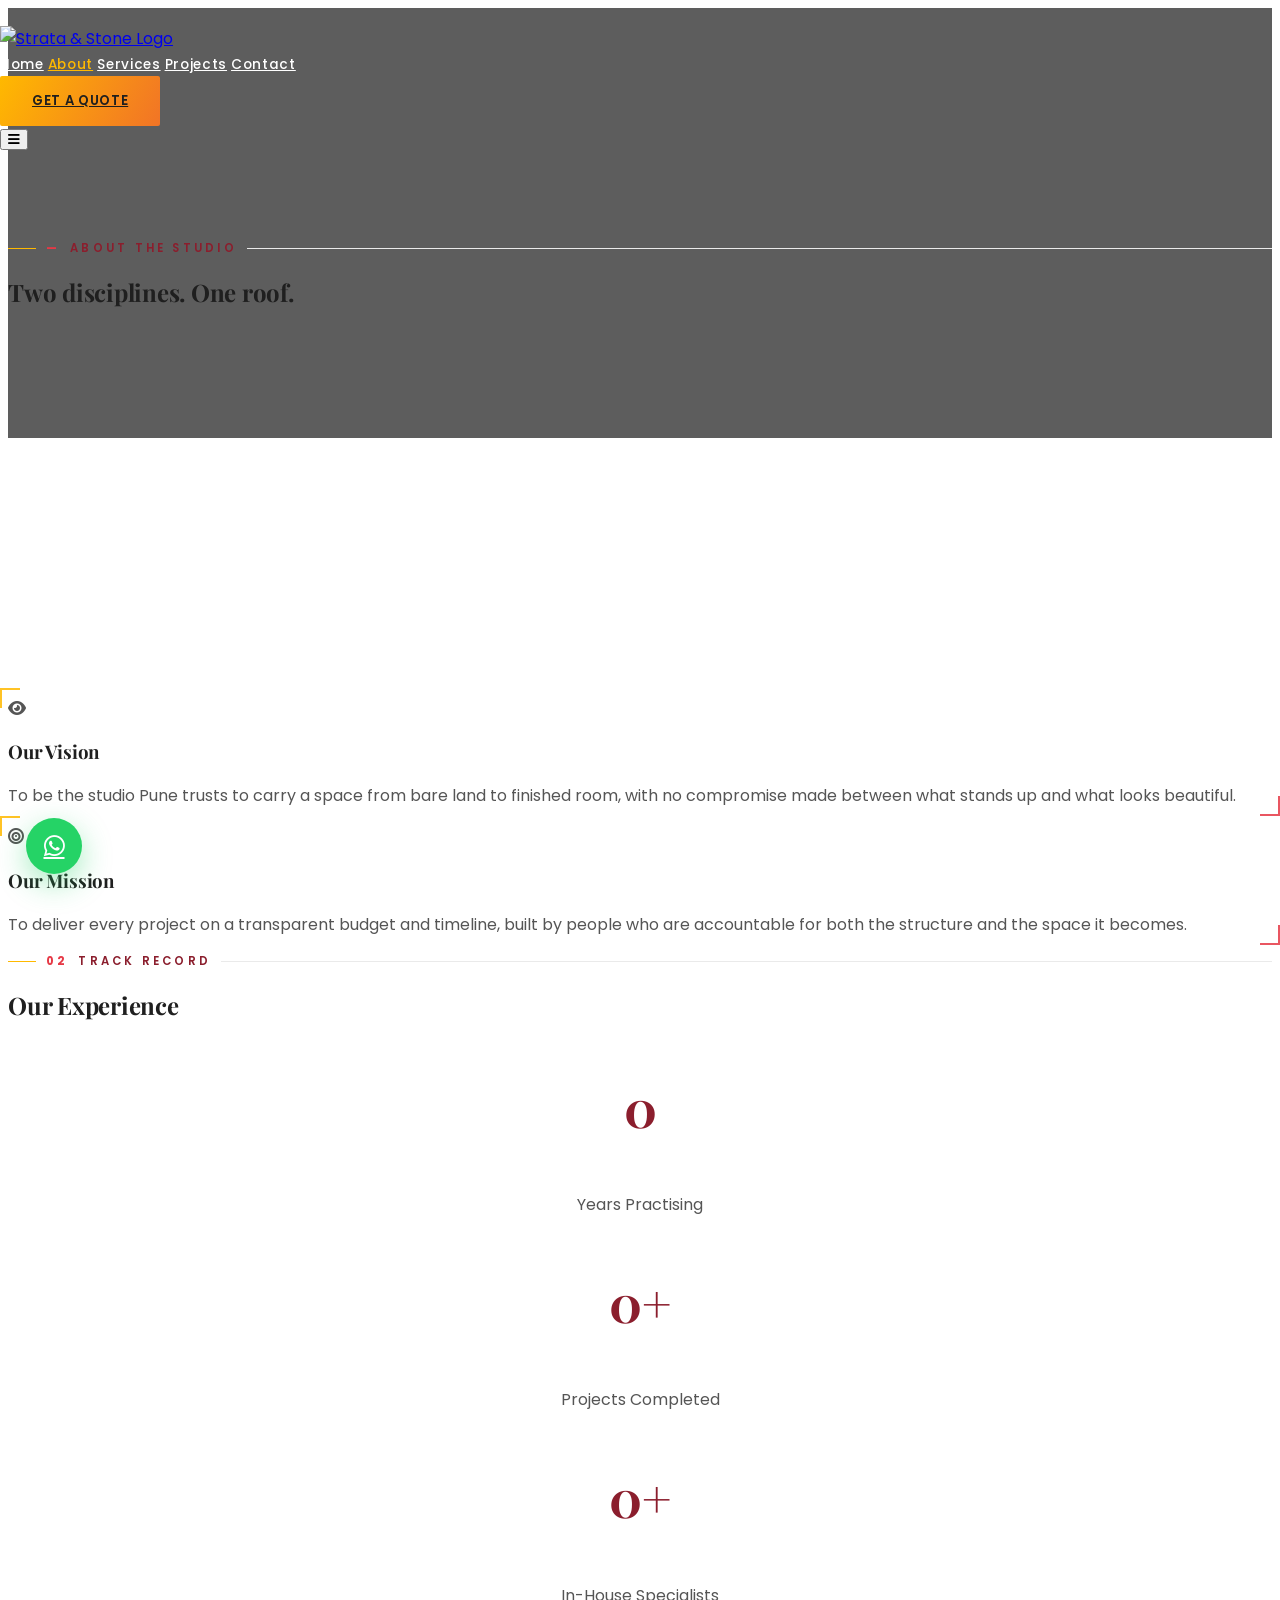
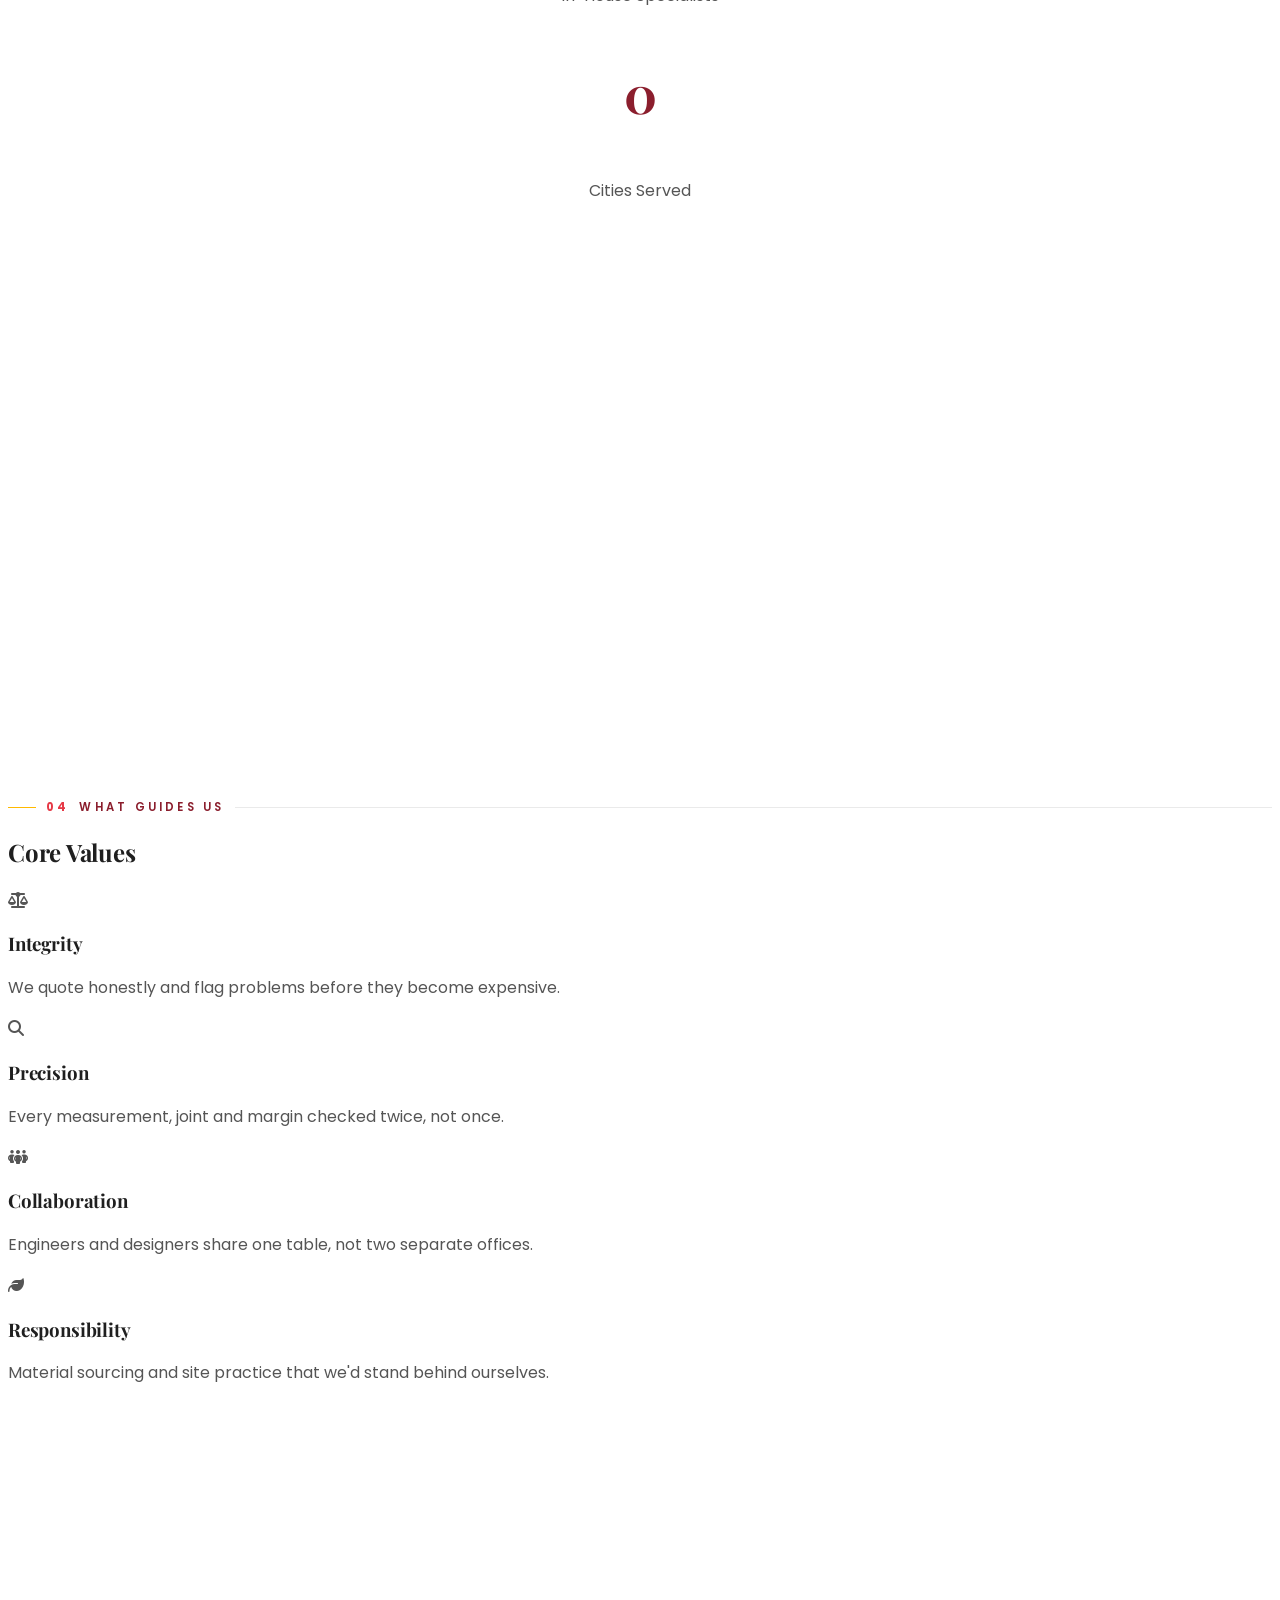
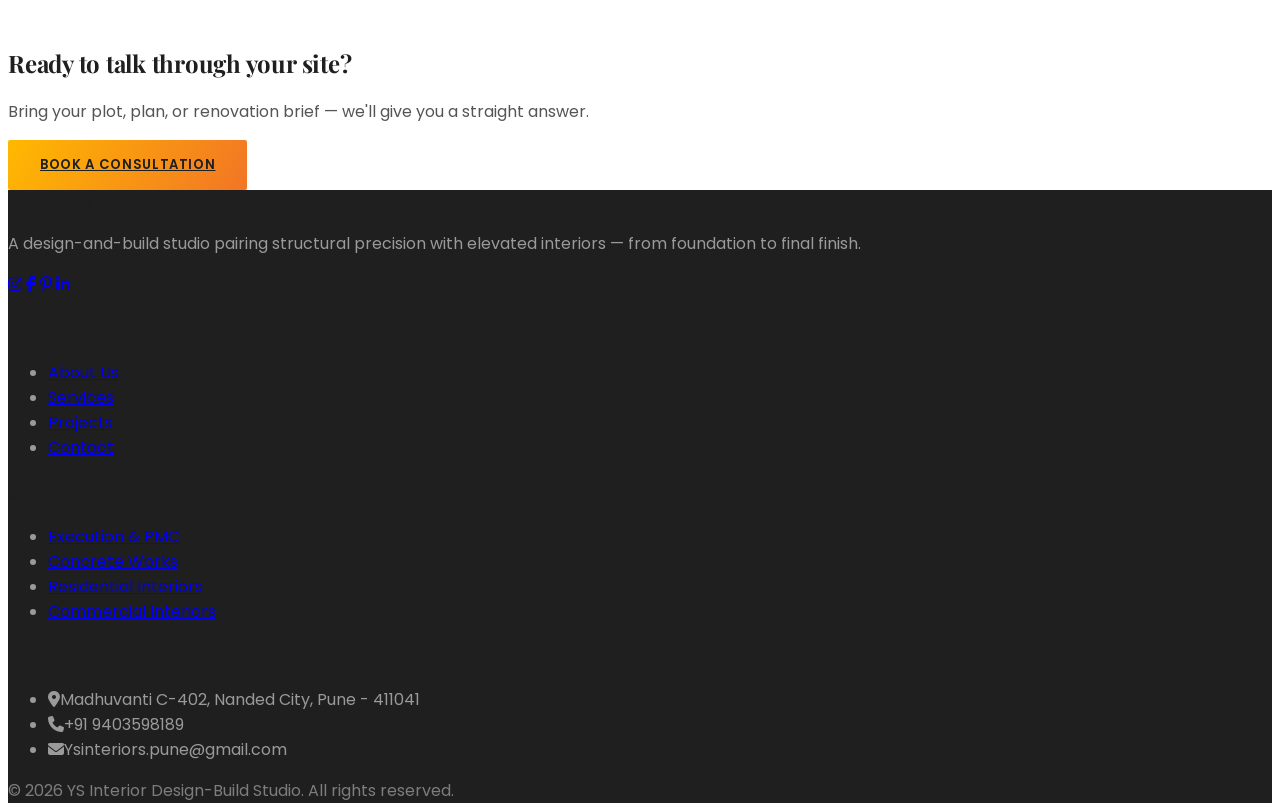
==== about.html @ 43f48c94 "first commit" ====
<!DOCTYPE html>
<html lang="en">
<head>
<meta charset="UTF-8">
<meta name="viewport" content="width=device-width, initial-scale=1.0">
<title>About Us — Strata &amp; Stone</title>
<link rel="preconnect" href="https://fonts.googleapis.com">
<link href="https://fonts.googleapis.com/css2?family=Playfair+Display:wght@500;600;700;800&family=Poppins:wght@300;400;500;600;700&display=swap" rel="stylesheet">
<link rel="stylesheet" href="https://cdnjs.cloudflare.com/ajax/libs/font-awesome/6.5.1/css/all.min.css">
<script src="https://cdn.tailwindcss.com"></script>
<script>
  tailwind.config = { theme: { extend: {
    colors: { primary:'#FFB900', secondary:'#E63946', accent:'#8B1E2D', darktext:'#1F1F1F', bodytext:'#555555', bordercol:'#EAEAEA', lightbg:'#F8F8F8' },
    fontFamily: { display:['Playfair Display','serif'], body:['Poppins','sans-serif'] }
  } } };
</script>
<link rel="stylesheet" href="css/style.css">
<script src="https://cdnjs.cloudflare.com/ajax/libs/gsap/3.12.5/gsap.min.js"></script>
<script src="https://cdnjs.cloudflare.com/ajax/libs/gsap/3.12.5/ScrollTrigger.min.js"></script>
</head>
<body class="font-body">
<!-- <div id="preloader"><div class="loader-mark">S&amp;S<div class="loader-line"></div></div></div> -->

<!-- ===== HEADER ===== -->
<header id="site-header">
  <div class="max-w-7xl mx-auto px-6 lg:px-10 flex items-center justify-between">

    <!-- Logo -->
    <a href="index.html" class="flex items-center">
      <img
        src="images/logo.png"
        alt="Strata & Stone Logo"
        class="h-14 md:h-16 lg:h-18 w-auto object-contain"
      >
    </a>

    <!-- Desktop Navigation -->
    <nav class="hidden lg:flex items-center gap-10">
      <a href="index.html" class="nav-link">Home</a>
      <a href="about.html" class="nav-link">About</a>
      <a href="services.html" class="nav-link">Services</a>
      <a href="projects.html" class="nav-link">Projects</a>
      <a href="contact.html" class="nav-link">Contact</a>
    </nav>

    <!-- CTA Button -->
    <div class="hidden lg:block">
      <a href="contact.html" class="btn btn-primary">Get a Quote</a>
    </div>

    <!-- Mobile Menu Button -->
    <button id="menu-toggle" class="lg:hidden text-white text-2xl">
      <i class="fa-solid fa-bars"></i>
    </button>

  </div>
</header>

<!-- ===== MOBILE MENU ===== -->
<div id="mobile-menu">
  <button id="menu-close" class="absolute top-8 right-8 text-white text-3xl">
    <i class="fa-solid fa-xmark"></i>
  </button>

  <div class="h-full flex flex-col items-center justify-center gap-8">

    <!-- Mobile Logo -->
    <a href="index.html" class="mb-6">
      <img
        src="images/logo.png"
        alt="Strata & Stone Logo"
        class="h-16 w-auto object-contain"
      >
    </a>

    <a href="index.html" class="nav-link font-display text-3xl text-white lg:text-gray-800">Home</a>
<a href="about.html" class="nav-link font-display text-3xl text-white lg:text-gray-800">About</a>
<a href="services.html" class="nav-link font-display text-3xl text-white lg:text-gray-800">Services</a>
<a href="projects.html" class="nav-link font-display text-3xl text-white lg:text-gray-800">Projects</a>
<a href="contact.html" class="nav-link font-display text-3xl text-white lg:text-gray-800">Contact</a>


  </div>
</div>

<!-- ===== PAGE BANNER ===== -->
<section class="page-banner bg-cover bg-center" style="background-image:url('https://images.unsplash.com/photo-1600585154526-990dced4db0d?auto=format&fit=crop&w=1800&q=80')">
  <div class="container max-w-7xl mx-auto px-6 lg:px-10 text-center">
    <p class="dim-line justify-center mb-5 text-white/80"><span class="dim-num">—</span> About The Studio</p>
    <h1 class="font-display text-5xl md:text-6xl text-white">Two disciplines. One roof.</h1>
  </div>
</section>

<!-- ===== COMPANY OVERVIEW ===== -->
<section class="py-28 bg-white">
  <div class="max-w-7xl mx-auto px-6 lg:px-10 grid lg:grid-cols-2 gap-16 items-center">
    <div class="reveal-left dim-corner">
      <img src="https://images.unsplash.com/photo-1600607687644-c7171b42498f?auto=format&fit=crop&w=1000&q=80" class="w-full h-[540px] object-cover rounded-sm" alt="Studio team reviewing plans">
    </div>
    <div class="reveal-up">
      <p class="dim-line mb-5"><span class="dim-num">01</span> Company Overview</p>
      <h2 class="font-display text-4xl md:text-5xl mb-6 leading-tight">Founded on-site, not in a showroom.</h2>
      <p class="leading-8 mb-5">Strata &amp; Stone was founded in 2012 by a civil engineer and an interior designer
        who kept running into the same problem: contractors and designers who never talked to each other, leaving
        clients to manage the gap themselves.</p>
      <p class="leading-8">Today we run both disciplines under one studio — structural teams and design teams
        working from the same drawing set, the same budget, and the same deadline.</p>
    </div>
  </div>
</section>

<!-- ===== VISION / MISSION ===== -->
<section class="py-28 bg-lightbg">
  <div class="max-w-7xl mx-auto px-6 lg:px-10 grid md:grid-cols-2 gap-8 stagger-group">
    <div class="stagger-item bg-white p-12 border border-bordercol rounded-sm dim-corner">
      <i class="fa-solid fa-eye text-3xl text-secondary mb-6"></i>
      <h3 class="font-display text-2xl mb-4">Our Vision</h3>
      <p class="leading-8">To be the studio Pune trusts to carry a space from bare land to finished room, with
        no compromise made between what stands up and what looks beautiful.</p>
    </div>
    <div class="stagger-item bg-white p-12 border border-bordercol rounded-sm dim-corner">
      <i class="fa-solid fa-bullseye text-3xl text-secondary mb-6"></i>
      <h3 class="font-display text-2xl mb-4">Our Mission</h3>
      <p class="leading-8">To deliver every project on a transparent budget and timeline, built by people
        who are accountable for both the structure and the space it becomes.</p>
    </div>
  </div>
</section>

<!-- ===== EXPERIENCE ===== -->
<section class="py-28 bg-white">
  <div class="max-w-7xl mx-auto px-6 lg:px-10">
    <div class="text-center max-w-2xl mx-auto mb-16 section-fade">
      <p class="dim-line justify-center mb-5"><span class="dim-num">02</span> Track Record</p>
      <h2 class="font-display text-4xl md:text-5xl">Our Experience</h2>
    </div>
    <div class="grid grid-cols-2 md:grid-cols-4 gap-10 stagger-group text-center">
      <div class="stagger-item card-counter"><p class="num"><span class="counter" data-count="14">0</span></p><p class="text-sm uppercase tracking-widest mt-2">Years Practising</p></div>
      <div class="stagger-item card-counter"><p class="num"><span class="counter" data-count="240">0</span>+</p><p class="text-sm uppercase tracking-widest mt-2">Projects Completed</p></div>
      <div class="stagger-item card-counter"><p class="num"><span class="counter" data-count="60">0</span>+</p><p class="text-sm uppercase tracking-widest mt-2">In-House Specialists</p></div>
      <div class="stagger-item card-counter"><p class="num"><span class="counter" data-count="18">0</span></p><p class="text-sm uppercase tracking-widest mt-2">Cities Served</p></div>
    </div>
  </div>
</section>

<!-- ===== DESIGN APPROACH ===== -->
<section class="py-28 bg-lightbg">
  <div class="max-w-7xl mx-auto px-6 lg:px-10 grid lg:grid-cols-2 gap-16 items-center">
    <div class="reveal-up order-2 lg:order-1">
      <p class="dim-line mb-5"><span class="dim-num">03</span> Our Design Approach</p>
      <h2 class="font-display text-4xl md:text-5xl mb-6 leading-tight">Draw it, cost it, prove it.</h2>
      <p class="leading-8 mb-8">Every project starts with a site read — structural and spatial — before a single
        finish is chosen. That way the design we hand you is one the site can actually support, on a budget
        you've already approved.</p>
      <div class="space-y-6">
        <div class="flex gap-5"><span class="font-display text-2xl text-primary">01</span><div><h4 class="font-semibold text-darktext mb-1">Site &amp; Structural Read</h4><p class="text-sm">Survey, soil analysis and load assessment inform the design brief.</p></div></div>
        <div class="flex gap-5"><span class="font-display text-2xl text-primary">02</span><div><h4 class="font-semibold text-darktext mb-1">Concept &amp; Material Palette</h4><p class="text-sm">Mood, layout and material choices proposed against the approved budget.</p></div></div>
        <div class="flex gap-5"><span class="font-display text-2xl text-primary">03</span><div><h4 class="font-semibold text-darktext mb-1">Build &amp; Refine On-Site</h4><p class="text-sm">Design adjusts in real time to how the space is actually being built.</p></div></div>
      </div>
    </div>
    <div class="reveal-right order-1 lg:order-2 dim-corner">
      <img src="https://images.unsplash.com/photo-1600166898405-da9535204843?auto=format&fit=crop&w=1000&q=80" class="w-full h-[540px] object-cover rounded-sm" alt="Design approach — sketching over material samples">
    </div>
  </div>
</section>

<!-- ===== CORE VALUES ===== -->
<section class="py-28 bg-white">
  <div class="max-w-7xl mx-auto px-6 lg:px-10">
    <div class="text-center max-w-2xl mx-auto mb-16 section-fade">
      <p class="dim-line justify-center mb-5"><span class="dim-num">04</span> What Guides Us</p>
      <h2 class="font-display text-4xl md:text-5xl">Core Values</h2>
    </div>
    <div class="grid md:grid-cols-2 lg:grid-cols-4 gap-8 stagger-group">
      <div class="stagger-item text-center p-8">
        <div class="icon-wrap mx-auto mb-5"><i class="fa-solid fa-scale-balanced"></i></div>
        <h3 class="font-display text-lg mb-3">Integrity</h3>
        <p class="text-sm leading-7">We quote honestly and flag problems before they become expensive.</p>
      </div>
      <div class="stagger-item text-center p-8">
        <div class="icon-wrap mx-auto mb-5"><i class="fa-solid fa-magnifying-glass"></i></div>
        <h3 class="font-display text-lg mb-3">Precision</h3>
        <p class="text-sm leading-7">Every measurement, joint and margin checked twice, not once.</p>
      </div>
      <div class="stagger-item text-center p-8">
        <div class="icon-wrap mx-auto mb-5"><i class="fa-solid fa-people-group"></i></div>
        <h3 class="font-display text-lg mb-3">Collaboration</h3>
        <p class="text-sm leading-7">Engineers and designers share one table, not two separate offices.</p>
      </div>
      <div class="stagger-item text-center p-8">
        <div class="icon-wrap mx-auto mb-5"><i class="fa-solid fa-leaf"></i></div>
        <h3 class="font-display text-lg mb-3">Responsibility</h3>
        <p class="text-sm leading-7">Material sourcing and site practice that we'd stand behind ourselves.</p>
      </div>
    </div>
  </div>
</section>

<!-- ===== WHY CHOOSE US ===== -->
<section class="py-28 bg-lightbg">
  <div class="max-w-7xl mx-auto px-6 lg:px-10 grid lg:grid-cols-2 gap-16 items-center">
    <div class="reveal-left dim-corner">
      <img src="https://images.unsplash.com/photo-1493809842364-78817add7ffb?auto=format&fit=crop&w=1000&q=80" class="w-full h-[500px] object-cover rounded-sm" alt="Finished living space">
    </div>
    <div class="reveal-up">
      <p class="dim-line mb-5"><span class="dim-num">05</span> Why Choose Us</p>
      <h2 class="font-display text-4xl md:text-5xl mb-8 leading-tight">The build and the beauty, from the same team.</h2>
      <ul class="space-y-5">
        <li class="flex gap-4"><i class="fa-solid fa-check text-primary mt-1"></i><span>One contract covers structural work and interior design — no separate vendors to coordinate.</span></li>
        <li class="flex gap-4"><i class="fa-solid fa-check text-primary mt-1"></i><span>Daily site supervision with weekly progress and cost reports.</span></li>
        <li class="flex gap-4"><i class="fa-solid fa-check text-primary mt-1"></i><span>In-house quality inspection at every construction stage.</span></li>
        <li class="flex gap-4"><i class="fa-solid fa-check text-primary mt-1"></i><span>Design decisions grounded in what the structure can actually support.</span></li>
      </ul>
    </div>
  </div>
</section>

<!-- ===== CTA ===== -->
<section class="relative py-28">
  <div class="absolute inset-0 bg-cover bg-center" style="background-image:url('https://images.unsplash.com/photo-1600210492486-724fe5c67fb0?auto=format&fit=crop&w=1800&q=80')"></div>
  <div class="absolute inset-0" style="background:rgba(139,30,45,.88)"></div>
  <div class="relative z-10 max-w-4xl mx-auto px-6 text-center section-fade">
    <h2 class="font-display text-4xl md:text-5xl text-white mb-6">Ready to talk through your site?</h2>
    <p class="text-white/80 text-lg mb-10 max-w-xl mx-auto">Bring your plot, plan, or renovation brief — we'll give you a straight answer.</p>
    <a href="contact.html" class="btn btn-primary">Book a Consultation</a>
  </div>
</section>

<!-- ===== FOOTER ===== -->
<footer style="background:#1F1F1F">
  <div class="max-w-7xl mx-auto px-6 lg:px-10 py-20 grid md:grid-cols-4 gap-12">
    <div>
      <a href="index.html" class="font-display text-2xl text-white">YS Interiors</a>
      <p class="mt-5 text-sm leading-7" style="color:#9a9a9a">A design-and-build studio pairing structural precision with elevated interiors — from foundation to final finish.</p>
      <div class="flex gap-3 mt-6">
        <a href="#" class="w-9 h-9 rounded-full flex items-center justify-center text-white/80 hover:text-[#1F1F1F] hover:bg-[#FFB900] border border-white/15 transition"><i class="fa-brands fa-instagram"></i></a>
        <a href="#" class="w-9 h-9 rounded-full flex items-center justify-center text-white/80 hover:text-[#1F1F1F] hover:bg-[#FFB900] border border-white/15 transition"><i class="fa-brands fa-facebook-f"></i></a>
        <a href="#" class="w-9 h-9 rounded-full flex items-center justify-center text-white/80 hover:text-[#1F1F1F] hover:bg-[#FFB900] border border-white/15 transition"><i class="fa-brands fa-pinterest-p"></i></a>
        <a href="#" class="w-9 h-9 rounded-full flex items-center justify-center text-white/80 hover:text-[#1F1F1F] hover:bg-[#FFB900] border border-white/15 transition"><i class="fa-brands fa-linkedin-in"></i></a>
      </div>
    </div>
    <div>
      <h4 class="text-white font-display text-lg mb-5">Quick Links</h4>
      <ul class="space-y-3 text-sm" style="color:#9a9a9a">
        <li><a href="about.html" class="hover:text-[#FFB900] transition">About Us</a></li>
        <li><a href="services.html" class="hover:text-[#FFB900] transition">Services</a></li>
        <li><a href="projects.html" class="hover:text-[#FFB900] transition">Projects</a></li>
        <li><a href="contact.html" class="hover:text-[#FFB900] transition">Contact</a></li>
      </ul>
    </div>
    <div>
      <h4 class="text-white font-display text-lg mb-5">Services</h4>
      <ul class="space-y-3 text-sm" style="color:#9a9a9a">
        <li><a href="services.html#pmc" class="hover:text-[#FFB900] transition">Execution &amp; PMC</a></li>
        <li><a href="services.html#concrete" class="hover:text-[#FFB900] transition">Concrete Works</a></li>
        <li><a href="services.html#residential-interior" class="hover:text-[#FFB900] transition">Residential Interiors</a></li>
        <li><a href="services.html#commercial-interior" class="hover:text-[#FFB900] transition">Commercial Interiors</a></li>
      </ul>
    </div>
    <div>
      <h4 class="text-white font-display text-lg mb-5">Contact</h4>
      <ul class="space-y-3 text-sm" style="color:#9a9a9a">
        <li class="flex gap-3"><i class="fa-solid fa-location-dot mt-1 text-[#FFB900]"></i>Madhuvanti C-402, Nanded City, Pune - 411041</li>
        <li class="flex gap-3"><i class="fa-solid fa-phone mt-1 text-[#FFB900]"></i>+91 9403598189</li>
        <li class="flex gap-3"><i class="fa-solid fa-envelope mt-1 text-[#FFB900]"></i>Ysinteriors.pune@gmail.com</li>
      </ul>
    </div>
  </div>
  <div class="border-t border-white/10 py-6 text-center text-xs" style="color:#7d7d7d">© 2026 YS Interior Design-Build Studio. All rights reserved.</div>
</footer>

<a id="whatsapp-float" href="https://wa.me/919822045671" target="_blank" rel="noopener"><i class="fa-brands fa-whatsapp"></i></a>
<button id="back-to-top" aria-label="Back to top"><i class="fa-solid fa-arrow-up"></i><svg width="52" height="52" viewBox="0 0 52 52"><circle cx="26" cy="26" r="23"></circle></svg></button>

<script src="js/main.js"></script>
<script src="js/animation.js"></script>
</body>
</html>
---- css/style.css ----
/* ==========================================================================
   ATELIER & SITE — Interior Design & Civil Works
   Design tokens + signature "dimension line" system
   ========================================================================== */

:root {
  --primary: #FFB900;
  --secondary: #E63946;
  --accent: #8B1E2D;
  --bg: #FFFFFF;
  --bg-light: #F8F8F8;
  --text-dark: #1F1F1F;
  --text-body: #555555;
  --border: #EAEAEA;
  --grad: linear-gradient(120deg, #FFB900 0%, #E63946 100%);
}

* { box-sizing: border-box; }

html { scroll-behavior: smooth; }

body {
  font-family: 'Poppins', sans-serif;
  color: var(--text-body);
  background: var(--bg);
  overflow-x: hidden;
  cursor: default;
}

h1, h2, h3, h4, h5, .font-display {
  font-family: 'Playfair Display', serif;
  color: var(--text-dark);
  letter-spacing: -0.01em;
}

::selection { background: var(--primary); color: #1F1F1F; }

::-webkit-scrollbar { width: 9px; }
::-webkit-scrollbar-track { background: var(--bg-light); }
::-webkit-scrollbar-thumb { background: var(--accent); border-radius: 10px; }

/* ---------- Preloader ---------- */
#preloader {
  position: fixed; inset: 0; z-index: 9999;
  background: #1F1F1F;
  display: flex; align-items: center; justify-content: center;
  transition: opacity .6s ease, visibility .6s ease;
}
#preloader .loader-mark {
  font-family: 'Playfair Display', serif;
  font-size: 2.2rem; color: #fff; letter-spacing: .3em;
  position: relative;
}
#preloader .loader-line {
  position: absolute; left: 0; bottom: -10px; height: 1px; width: 0%;
  background: var(--grad);
  animation: loadline 1.4s ease forwards;
}
@keyframes loadline { to { width: 100%; } }
#preloader.done { opacity: 0; visibility: hidden; }

/* ---------- Dimension-line signature system ----------
   A recurring architectural "measurement" motif: thin rule,
   flanking tick marks, and a small running label — echoes
   blueprint annotation while staying quiet and elegant. */
.dim-line {
  display: flex; align-items: center; gap: 10px;
  color: var(--accent); font-size: .72rem; letter-spacing: .28em;
  text-transform: uppercase; font-weight: 600;
}
.dim-line::before, .dim-line::after {
  content: ""; height: 1px; background: var(--border); flex: 1 1 auto;
  position: relative;
}
.dim-line::before { max-width: 28px; background: var(--primary); }
.dim-line .dim-num { color: var(--secondary); font-weight: 700; }

.dim-corner {
  position: relative;
}
.dim-corner::before, .dim-corner::after {
  content: ""; position: absolute; width: 18px; height: 18px;
  border-top: 2px solid var(--primary); border-left: 2px solid var(--primary);
  top: -8px; left: -8px; opacity: .85; transition: all .35s ease;
}
.dim-corner::after {
  top: auto; left: auto; bottom: -8px; right: -8px;
  border-top: none; border-left: none;
  border-bottom: 2px solid var(--secondary); border-right: 2px solid var(--secondary);
}
.dim-corner:hover::before { top: -4px; left: -4px; }
.dim-corner:hover::after { bottom: -4px; right: -4px; }

/* ---------- Header ---------- */
#site-header {
  position: fixed; top: 0; left: 0; width: 100%; z-index: 1000;
  transition: background-color .4s ease, box-shadow .4s ease, padding .4s ease;
  padding: 26px 0;
}
#site-header.scrolled {
  background: rgba(31,31,31,.96);
  box-shadow: 0 6px 30px rgba(0,0,0,.18);
  padding: 14px 0;
}
#site-header .nav-link {
  position: relative; font-size: .85rem; letter-spacing: .05em;
  color: #fff; font-weight: 500; padding-bottom: 4px;
}
#site-header .nav-link::after {
  content: ""; position: absolute; left: 0; bottom: 0; height: 1.5px; width: 0;
  background: var(--primary); transition: width .35s ease;
}
#site-header .nav-link:hover::after,
#site-header .nav-link.active::after { width: 100%; }
#site-header .nav-link.active { color: var(--primary); }

/* ---------- Buttons ---------- */
.btn {
  display: inline-flex; align-items: center; gap: 10px;
  font-size: .82rem; font-weight: 600; letter-spacing: .05em;
  text-transform: uppercase; padding: 15px 32px;
  border-radius: 2px; transition: all .35s ease; position: relative; overflow: hidden;
}
.btn-primary {
  background: var(--grad); background-size: 200% 100%; background-position: 0% 0%;
  color: #1F1F1F;
}
.btn-primary:hover { background-position: 100% 0%; color: #fff; transform: translateY(-2px); box-shadow: 0 12px 30px rgba(230,57,70,.35); }
.btn-outline {
  border: 1.5px solid rgba(255,255,255,.5); color: #fff; background: transparent;
}
.btn-outline:hover { background: #fff; color: var(--accent); border-color: #fff; }
.btn-dark { background: var(--accent); color: #fff; }
.btn-dark:hover { background: var(--secondary); transform: translateY(-2px); }

/* ---------- Cards ---------- */
.card-service {
  background: #fff; border: 1px solid var(--border); border-radius: 4px;
  overflow: hidden; transition: transform .45s ease, box-shadow .45s ease;
}
.card-service:hover { transform: translateY(-8px); box-shadow: 0 30px 60px rgba(31,31,31,.12); }
.card-service .icon-wrap {
  width: 58px; height: 58px; border-radius: 50%;
  background: var(--bg-light); display: flex; align-items: center; justify-content: center;
  color: var(--secondary); font-size: 1.3rem; transition: all .4s ease;
}
.card-service:hover .icon-wrap { background: var(--grad); color: #fff; transform: rotate(-8deg) scale(1.05); }

.card-project { position: relative; overflow: hidden; border-radius: 4px; }
.card-project img { transition: transform .8s cubic-bezier(.16,1,.3,1); }
.card-project:hover img { transform: scale(1.09); }
.card-project .overlay {
  position: absolute; inset: 0;
  background: linear-gradient(0deg, rgba(31,31,31,.92) 0%, rgba(31,31,31,.15) 55%, transparent 100%);
  opacity: 0; transition: opacity .45s ease;
  display: flex; flex-direction: column; justify-content: flex-end; padding: 28px;
}
.card-project:hover .overlay { opacity: 1; }
.card-project .overlay > * { transform: translateY(14px); opacity: 0; transition: all .5s ease .05s; }
.card-project:hover .overlay > * { transform: translateY(0); opacity: 1; }

.card-counter { text-align: center; }
.card-counter .num { font-family: 'Playfair Display', serif; font-size: 3.2rem; color: var(--accent); font-weight: 700; }

.card-testimonial {
  background: var(--bg-light); border-radius: 4px; padding: 40px;
  border-left: 3px solid var(--primary);
}

.card-contact {
  border: 1px solid var(--border); border-radius: 4px; padding: 34px;
  transition: all .4s ease;
}
.card-contact:hover { border-color: var(--primary); box-shadow: 0 20px 45px rgba(31,31,31,.08); transform: translateY(-6px); }

/* ---------- Process Timeline ---------- */
.timeline-step { position: relative; }
.timeline-step .step-index {
  font-family: 'Playfair Display', serif; font-size: 3.6rem; color: transparent;
  -webkit-text-stroke: 1.4px var(--primary); line-height: 1;
}

/* ---------- Forms ---------- */
.form-input {
  width: 100%; background: transparent; border: none; border-bottom: 1px solid var(--border);
  padding: 14px 4px; font-size: .95rem; color: var(--text-dark); transition: border-color .3s ease;
}
.form-input:focus { outline: none; border-color: var(--secondary); }
.form-input::placeholder { color: #999; }

/* ---------- Misc utility ---------- */
.section-tag { color: var(--secondary); }
.bg-grad { background: var(--grad); }
.text-grad {
  background: var(--grad); -webkit-background-clip: text; background-clip: text; color: transparent;
}

.hero-slide { position: relative; height: 100vh; min-height: 620px; }
.hero-slide .kenburns {
  position: absolute; inset: 0; background-size: cover; background-position: center;
  animation: kenburns 14s ease-in-out infinite alternate;
}
@keyframes kenburns { from { transform: scale(1); } to { transform: scale(1.12); } }

.page-banner { position: relative; padding: 220px 0 110px; overflow: hidden; }
.page-banner::after {
  content: ""; position: absolute; inset: 0; background: rgba(31,31,31,.72);
}
.page-banner .container { position: relative; z-index: 2; }

/* Back to top */
#back-to-top {
  position: fixed; right: 26px; bottom: 26px; width: 52px; height: 52px; z-index: 900;
  border-radius: 50%; background: #fff; box-shadow: 0 10px 30px rgba(0,0,0,.18);
  display: flex; align-items: center; justify-content: center; color: var(--accent);
  opacity: 0; visibility: hidden; transform: translateY(15px); transition: all .35s ease;
}
#back-to-top.show { opacity: 1; visibility: visible; transform: translateY(0); }
#back-to-top svg { position: absolute; inset: 0; transform: rotate(-90deg); }
#back-to-top circle { fill: none; stroke: var(--primary); stroke-width: 3; stroke-dasharray: 145; stroke-dashoffset: 145; transition: stroke-dashoffset .1s linear; }

/* WhatsApp float */
#whatsapp-float {
  position: fixed; left: 26px; bottom: 26px; z-index: 900; width: 56px; height: 56px;
  border-radius: 50%; background: #25D366; color: #fff; display: flex; align-items: center;
  justify-content: center; font-size: 1.5rem; box-shadow: 0 10px 30px rgba(37,211,102,.4);
  animation: pulse-wa 2.4s ease-in-out infinite;
}
@keyframes pulse-wa { 0%,100% { box-shadow: 0 0 0 0 rgba(37,211,102,.45);} 50% { box-shadow: 0 0 0 12px rgba(37,211,102,0);} }

/* Mobile menu */
#mobile-menu {
  position: fixed; inset: 0; background: #1F1F1F; z-index: 1100;
  clip-path: circle(0px at calc(100% - 40px) 40px);
  transition: clip-path .6s cubic-bezier(.77,0,.18,1);
}
#mobile-menu.open { clip-path: circle(150% at calc(100% - 40px) 40px); }

/* Reveal utility for GSAP scroll triggers */
.reveal-up { opacity: 0; transform: translateY(50px); }
.reveal-left { opacity: 0; transform: translateX(-60px); }
.reveal-right { opacity: 0; transform: translateX(60px); }

@media (prefers-reduced-motion: reduce) {
  .kenburns { animation: none !important; }
  * { transition-duration: .01ms !important; animation-duration: .01ms !important; }
}
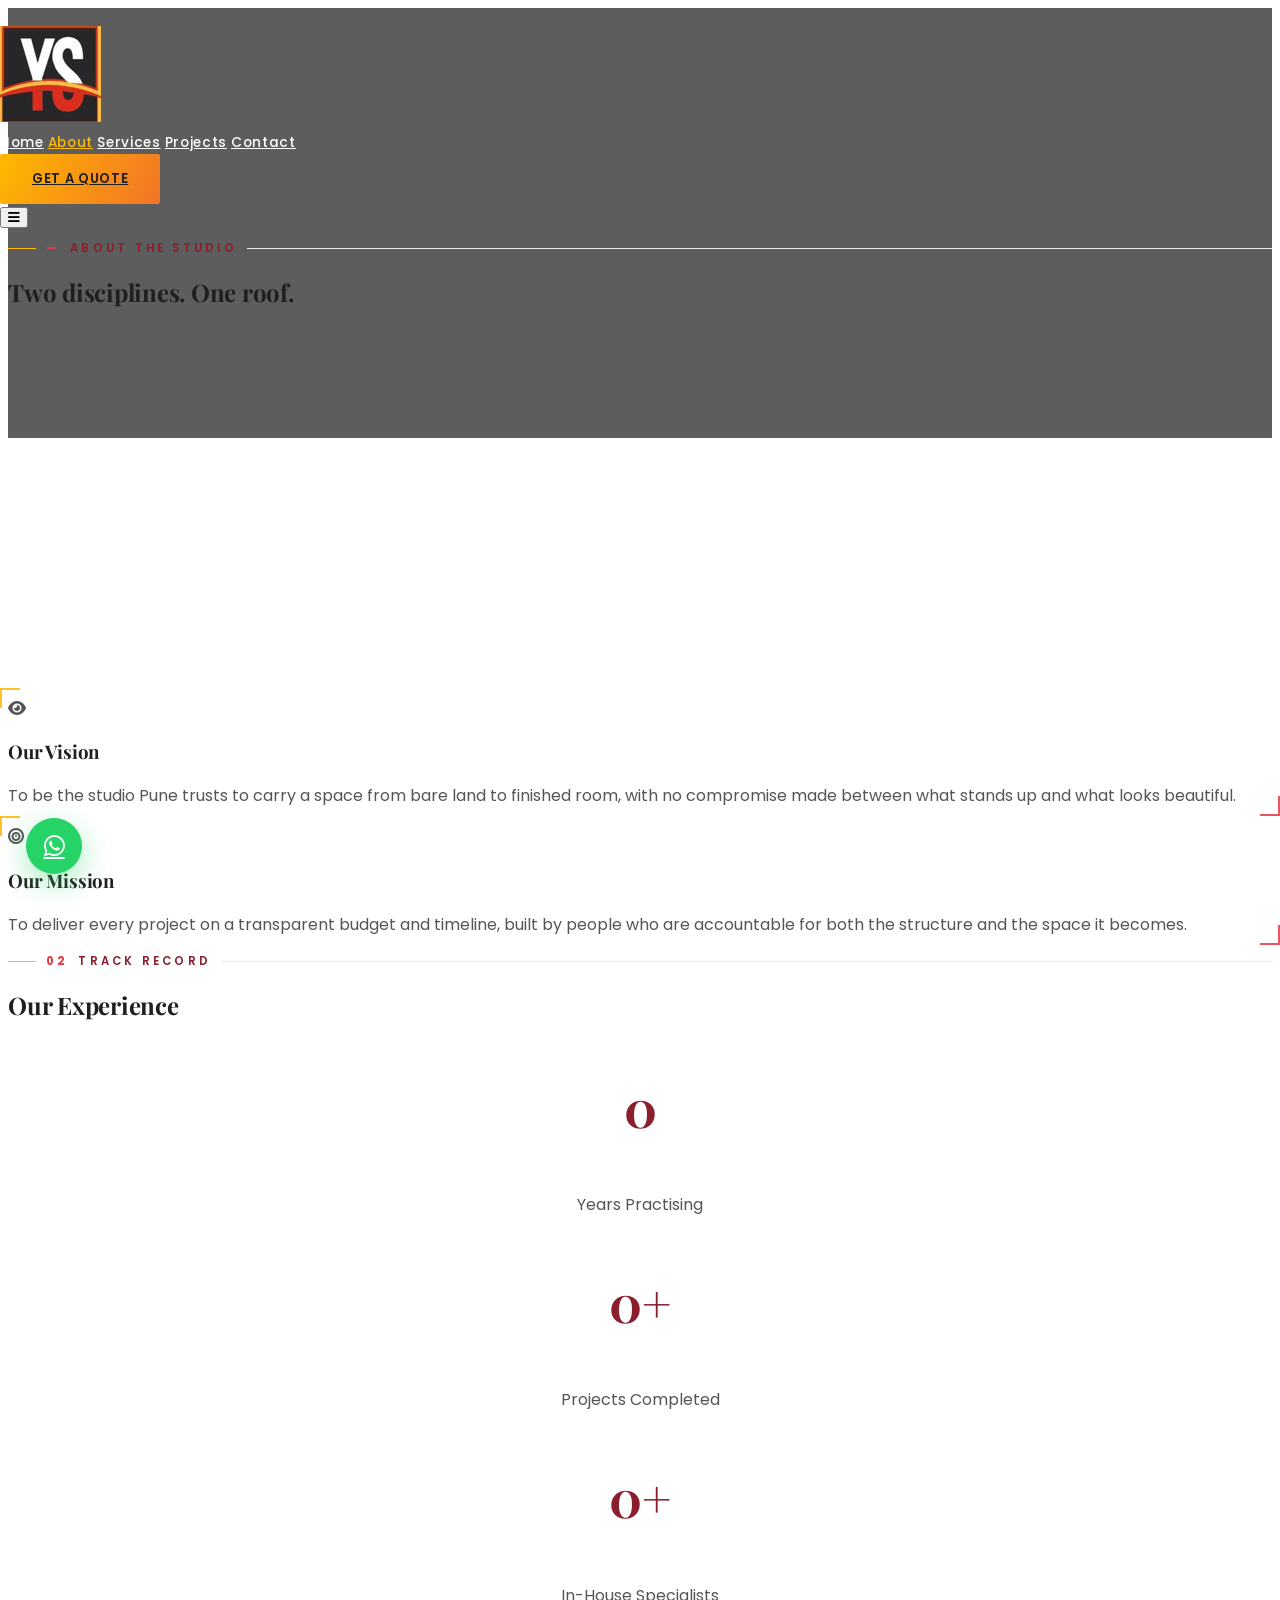
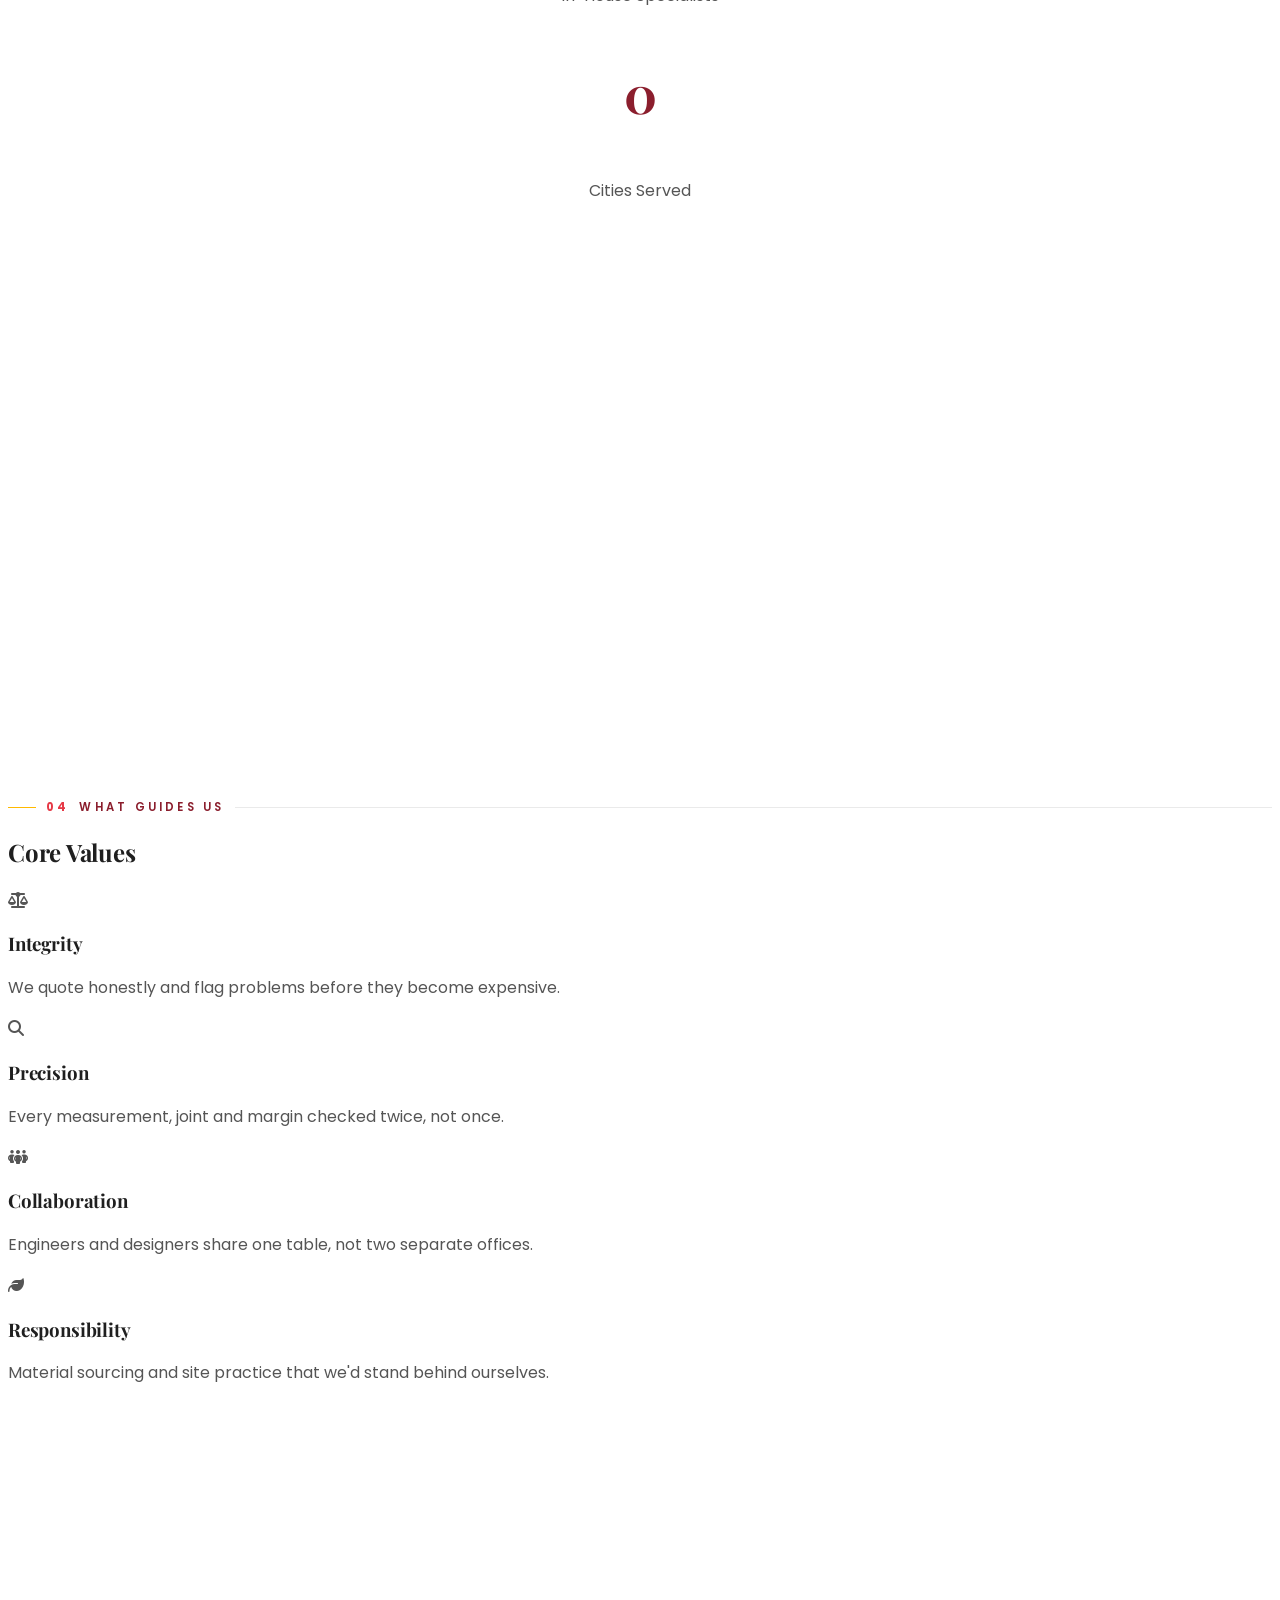
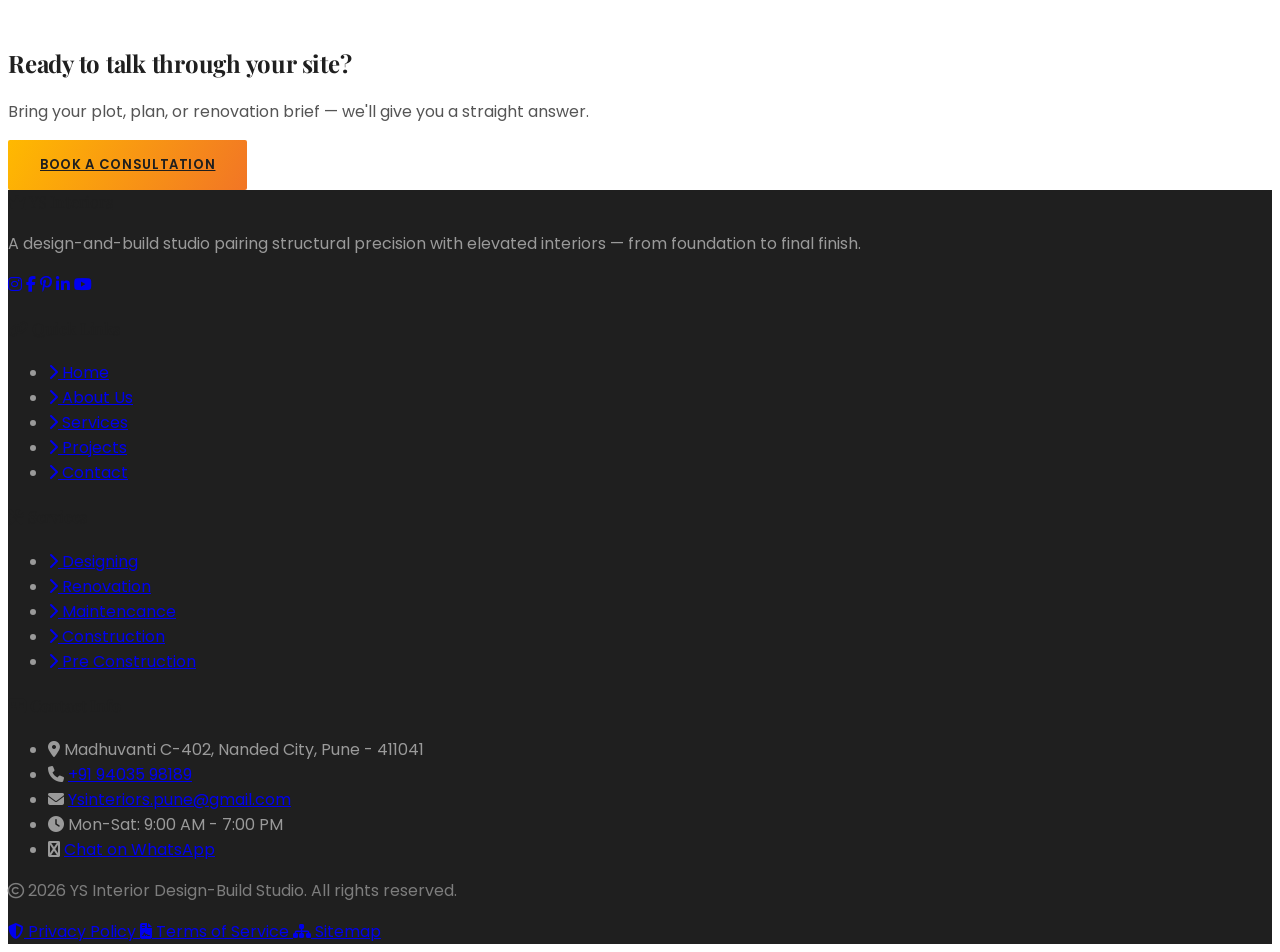
==== commit 576fb710: "updated" ====
--- a/about.html
+++ b/about.html
@@ -3,7 +3,7 @@
 <head>
 <meta charset="UTF-8">
 <meta name="viewport" content="width=device-width, initial-scale=1.0">
-<title>About Us — Strata &amp; Stone</title>
+<title>About Us — YS Interiors &amp; Civil Works</title>
 <link rel="preconnect" href="https://fonts.googleapis.com">
 <link href="https://fonts.googleapis.com/css2?family=Playfair+Display:wght@500;600;700;800&family=Poppins:wght@300;400;500;600;700&display=swap" rel="stylesheet">
 <link rel="stylesheet" href="https://cdnjs.cloudflare.com/ajax/libs/font-awesome/6.5.1/css/all.min.css">
@@ -28,8 +28,8 @@
     <!-- Logo -->
     <a href="index.html" class="flex items-center">
       <img
-        src="images/logo.png"
-        alt="Strata & Stone Logo"
+        src="/images/logo.PNG"
+        alt="YS Interiors"
         class="h-14 md:h-16 lg:h-18 w-auto object-contain"
       >
     </a>
@@ -226,47 +226,108 @@
   </div>
 </section>
 
-<!-- ===== FOOTER ===== -->
+<!-- ===== REDESIGNED FOOTER WITH ICONS ===== -->
 <footer style="background:#1F1F1F">
   <div class="max-w-7xl mx-auto px-6 lg:px-10 py-20 grid md:grid-cols-4 gap-12">
+    
+    <!-- Column 1: Brand & Social -->
     <div>
-      <a href="index.html" class="font-display text-2xl text-white">YS Interiors</a>
+      <a href="index.html" class="font-display text-2xl text-white flex items-center gap-2">
+        <i class="fa-solid fa-crown text-[#FFB900] text-xl"></i>
+        YS Interiors
+      </a>
       <p class="mt-5 text-sm leading-7" style="color:#9a9a9a">A design-and-build studio pairing structural precision with elevated interiors — from foundation to final finish.</p>
       <div class="flex gap-3 mt-6">
         <a href="#" class="w-9 h-9 rounded-full flex items-center justify-center text-white/80 hover:text-[#1F1F1F] hover:bg-[#FFB900] border border-white/15 transition"><i class="fa-brands fa-instagram"></i></a>
         <a href="#" class="w-9 h-9 rounded-full flex items-center justify-center text-white/80 hover:text-[#1F1F1F] hover:bg-[#FFB900] border border-white/15 transition"><i class="fa-brands fa-facebook-f"></i></a>
         <a href="#" class="w-9 h-9 rounded-full flex items-center justify-center text-white/80 hover:text-[#1F1F1F] hover:bg-[#FFB900] border border-white/15 transition"><i class="fa-brands fa-pinterest-p"></i></a>
         <a href="#" class="w-9 h-9 rounded-full flex items-center justify-center text-white/80 hover:text-[#1F1F1F] hover:bg-[#FFB900] border border-white/15 transition"><i class="fa-brands fa-linkedin-in"></i></a>
-      </div>
-    </div>
+        <a href="#" class="w-9 h-9 rounded-full flex items-center justify-center text-white/80 hover:text-[#1F1F1F] hover:bg-[#FFB900] border border-white/15 transition"><i class="fa-brands fa-youtube"></i></a>
+      </div>
+    </div>
+
+    <!-- Column 2: Quick Links with Icons -->
     <div>
-      <h4 class="text-white font-display text-lg mb-5">Quick Links</h4>
+      <h4 class="text-white font-display text-lg mb-5 flex items-center gap-2">
+        <i class="fa-solid fa-link text-[#FFB900] text-sm"></i>
+        Quick Links
+      </h4>
       <ul class="space-y-3 text-sm" style="color:#9a9a9a">
-        <li><a href="about.html" class="hover:text-[#FFB900] transition">About Us</a></li>
-        <li><a href="services.html" class="hover:text-[#FFB900] transition">Services</a></li>
-        <li><a href="projects.html" class="hover:text-[#FFB900] transition">Projects</a></li>
-        <li><a href="contact.html" class="hover:text-[#FFB900] transition">Contact</a></li>
+          <li><a href="index.html" class="hover:text-[#FFB900] transition flex items-center gap-2"><i class="fa-solid fa-chevron-right text-[10px] text-[#FFB900]"></i> Home</a></li>
+        <li><a href="about.html" class="hover:text-[#FFB900] transition flex items-center gap-2"><i class="fa-solid fa-chevron-right text-[10px] text-[#FFB900]"></i> About Us</a></li>
+        <li><a href="services.html" class="hover:text-[#FFB900] transition flex items-center gap-2"><i class="fa-solid fa-chevron-right text-[10px] text-[#FFB900]"></i> Services</a></li>
+        <li><a href="projects.html" class="hover:text-[#FFB900] transition flex items-center gap-2"><i class="fa-solid fa-chevron-right text-[10px] text-[#FFB900]"></i> Projects</a></li>
+        <li><a href="contact.html" class="hover:text-[#FFB900] transition flex items-center gap-2"><i class="fa-solid fa-chevron-right text-[10px] text-[#FFB900]"></i> Contact</a></li>
       </ul>
     </div>
+
+    <!-- Column 3: Services with Icons -->
     <div>
-      <h4 class="text-white font-display text-lg mb-5">Services</h4>
+      <h4 class="text-white font-display text-lg mb-5 flex items-center gap-2">
+        <i class="fa-solid fa-tools text-[#FFB900] text-sm"></i>
+        Services
+      </h4>
       <ul class="space-y-3 text-sm" style="color:#9a9a9a">
-        <li><a href="services.html#pmc" class="hover:text-[#FFB900] transition">Execution &amp; PMC</a></li>
-        <li><a href="services.html#concrete" class="hover:text-[#FFB900] transition">Concrete Works</a></li>
-        <li><a href="services.html#residential-interior" class="hover:text-[#FFB900] transition">Residential Interiors</a></li>
-        <li><a href="services.html#commercial-interior" class="hover:text-[#FFB900] transition">Commercial Interiors</a></li>
+        <li><a href="services.html" class="hover:text-[#FFB900] transition flex items-center gap-2"><i class="fa-solid fa-chevron-right text-[10px] text-[#FFB900]"></i> Designing</a></li>
+        <li><a href="services.html" class="hover:text-[#FFB900] transition flex items-center gap-2"><i class="fa-solid fa-chevron-right text-[10px] text-[#FFB900]"></i> Renovation</a></li>
+        <li><a href="services.html" class="hover:text-[#FFB900] transition flex items-center gap-2"><i class="fa-solid fa-chevron-right text-[10px] text-[#FFB900]"></i> Maintencance</a></li>
+        <li><a href="services.html" class="hover:text-[#FFB900] transition flex items-center gap-2"><i class="fa-solid fa-chevron-right text-[10px] text-[#FFB900]"></i> Construction</a></li>
+        <li><a href="services.html" class="hover:text-[#FFB900] transition flex items-center gap-2"><i class="fa-solid fa-chevron-right text-[10px] text-[#FFB900]"></i> Pre Construction</a></li>
       </ul>
     </div>
+
+    <!-- Column 4: Contact with Icons (Enhanced) -->
     <div>
-      <h4 class="text-white font-display text-lg mb-5">Contact</h4>
-      <ul class="space-y-3 text-sm" style="color:#9a9a9a">
-        <li class="flex gap-3"><i class="fa-solid fa-location-dot mt-1 text-[#FFB900]"></i>Madhuvanti C-402, Nanded City, Pune - 411041</li>
-        <li class="flex gap-3"><i class="fa-solid fa-phone mt-1 text-[#FFB900]"></i>+91 9403598189</li>
-        <li class="flex gap-3"><i class="fa-solid fa-envelope mt-1 text-[#FFB900]"></i>Ysinteriors.pune@gmail.com</li>
+      <h4 class="text-white font-display text-lg mb-5 flex items-center gap-2">
+        <i class="fa-solid fa-address-card text-[#FFB900] text-sm"></i>
+        Contact Info
+      </h4>
+      <ul class="space-y-4 text-sm" style="color:#9a9a9a">
+        <li class="flex gap-3 items-start">
+          <i class="fa-solid fa-location-dot mt-1 text-[#FFB900] text-base"></i>
+          <span>Madhuvanti C-402, Nanded City, Pune - 411041</span>
+        </li>
+        <li class="flex gap-3 items-center">
+          <i class="fa-solid fa-phone text-[#FFB900] text-base"></i>
+          <a href="tel:+919403598189" class="hover:text-[#FFB900] transition">+91 94035 98189</a>
+        </li>
+        <li class="flex gap-3 items-center">
+          <i class="fa-solid fa-envelope text-[#FFB900] text-base"></i>
+          <a href="mailto:Ysinteriors.pune@gmail.com" class="hover:text-[#FFB900] transition">Ysinteriors.pune@gmail.com</a>
+        </li>
+        <li class="flex gap-3 items-center">
+          <i class="fa-solid fa-clock text-[#FFB900] text-base"></i>
+          <span>Mon-Sat: 9:00 AM - 7:00 PM</span>
+        </li>
+        <li class="flex gap-3 items-center">
+          <i class="fa-solid fa-whatsapp text-[#FFB900] text-base"></i>
+          <a href="https://wa.me/919403598189" class="hover:text-[#FFB900] transition">Chat on WhatsApp</a>
+        </li>
       </ul>
     </div>
-  </div>
-  <div class="border-t border-white/10 py-6 text-center text-xs" style="color:#7d7d7d">© 2026 YS Interior Design-Build Studio. All rights reserved.</div>
+
+  </div>
+
+  <!-- Bottom Bar with Icons -->
+  <div class="border-t border-white/10 py-6">
+    <div class="max-w-7xl mx-auto px-6 lg:px-10 flex flex-col md:flex-row justify-between items-center gap-4">
+      <p class="text-xs" style="color:#7d7d7d">
+        <i class="fa-regular fa-copyright text-[#FFB900] mr-1"></i>
+        2026 YS Interior Design-Build Studio. All rights reserved.
+      </p>
+      <div class="flex gap-6 text-xs" style="color:#7d7d7d">
+        <a href="#" class="hover:text-[#FFB900] transition flex items-center gap-1">
+          <i class="fa-solid fa-shield-alt text-[#FFB900] text-[10px]"></i> Privacy Policy
+        </a>
+        <a href="#" class="hover:text-[#FFB900] transition flex items-center gap-1">
+          <i class="fa-solid fa-file-contract text-[#FFB900] text-[10px]"></i> Terms of Service
+        </a>
+        <a href="#" class="hover:text-[#FFB900] transition flex items-center gap-1">
+          <i class="fa-solid fa-sitemap text-[#FFB900] text-[10px]"></i> Sitemap
+        </a>
+      </div>
+    </div>
+  </div>
 </footer>
 
 <a id="whatsapp-float" href="https://wa.me/919822045671" target="_blank" rel="noopener"><i class="fa-brands fa-whatsapp"></i></a>
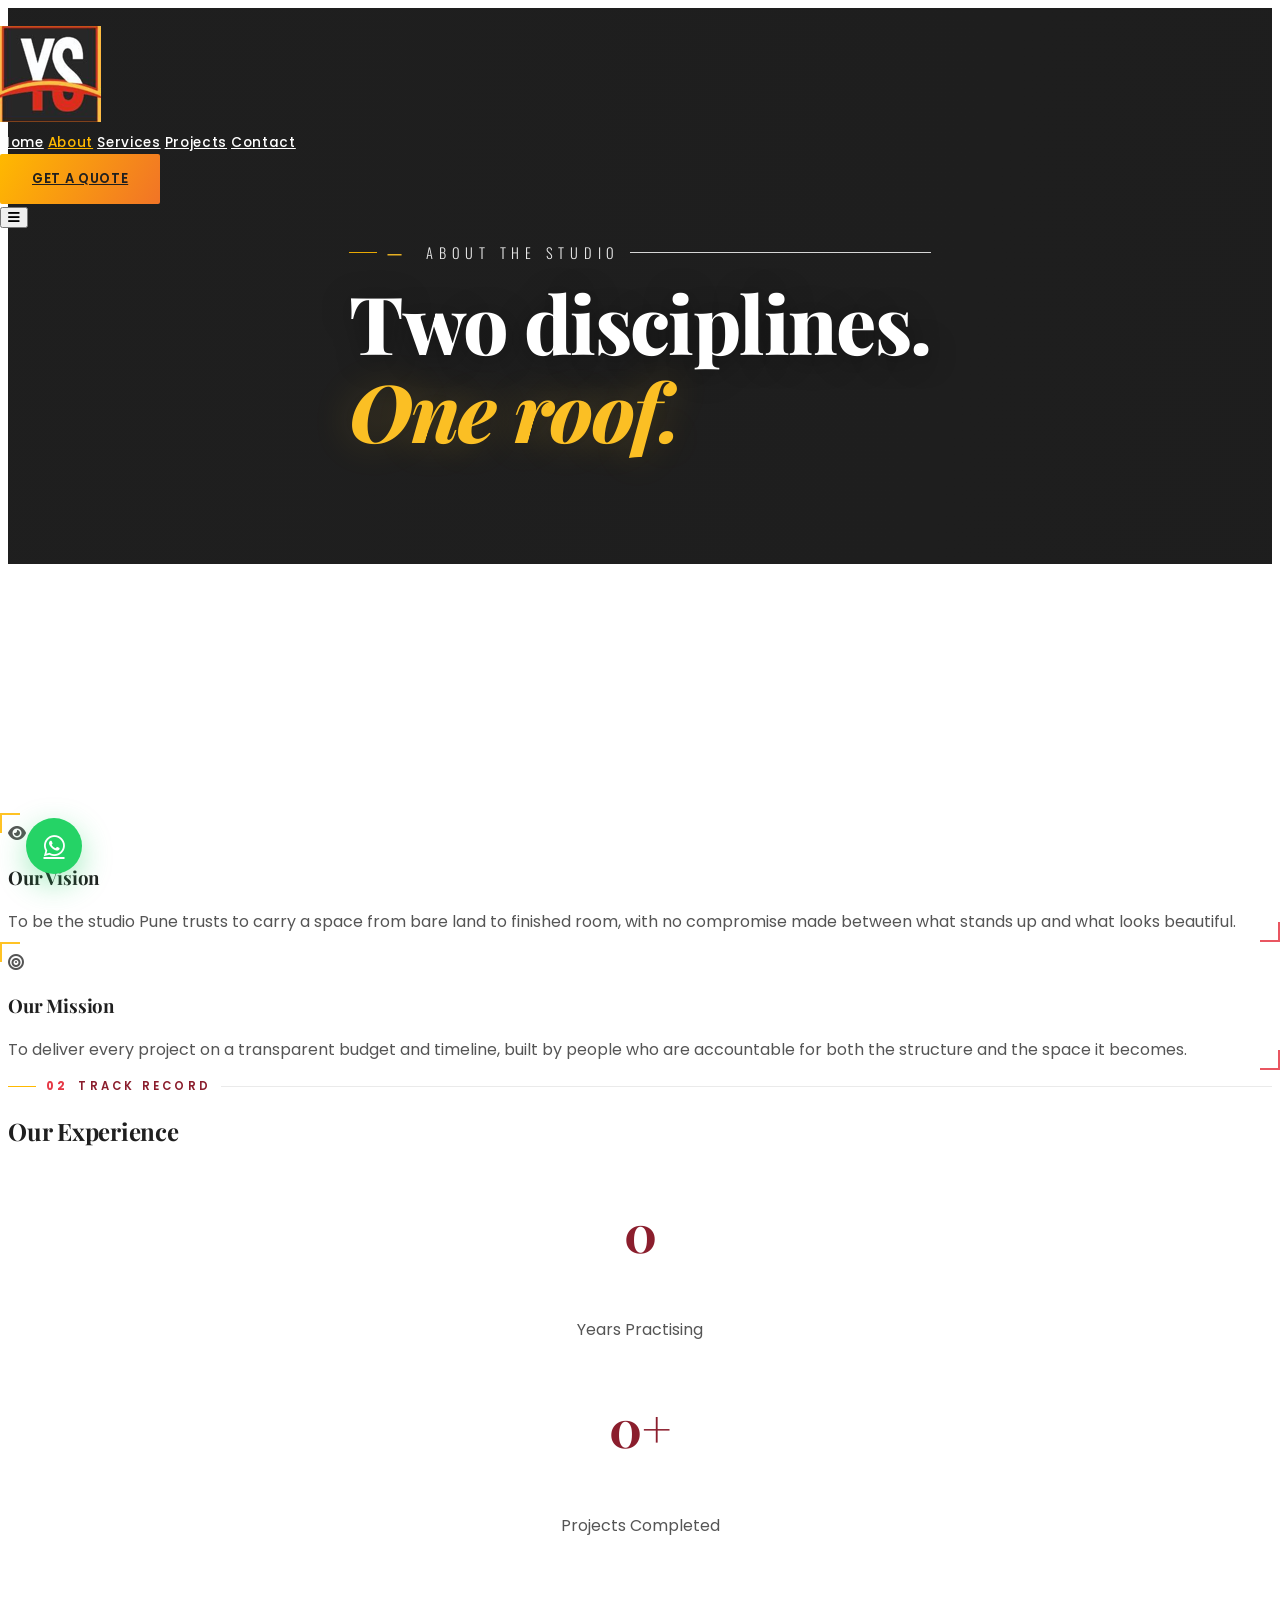
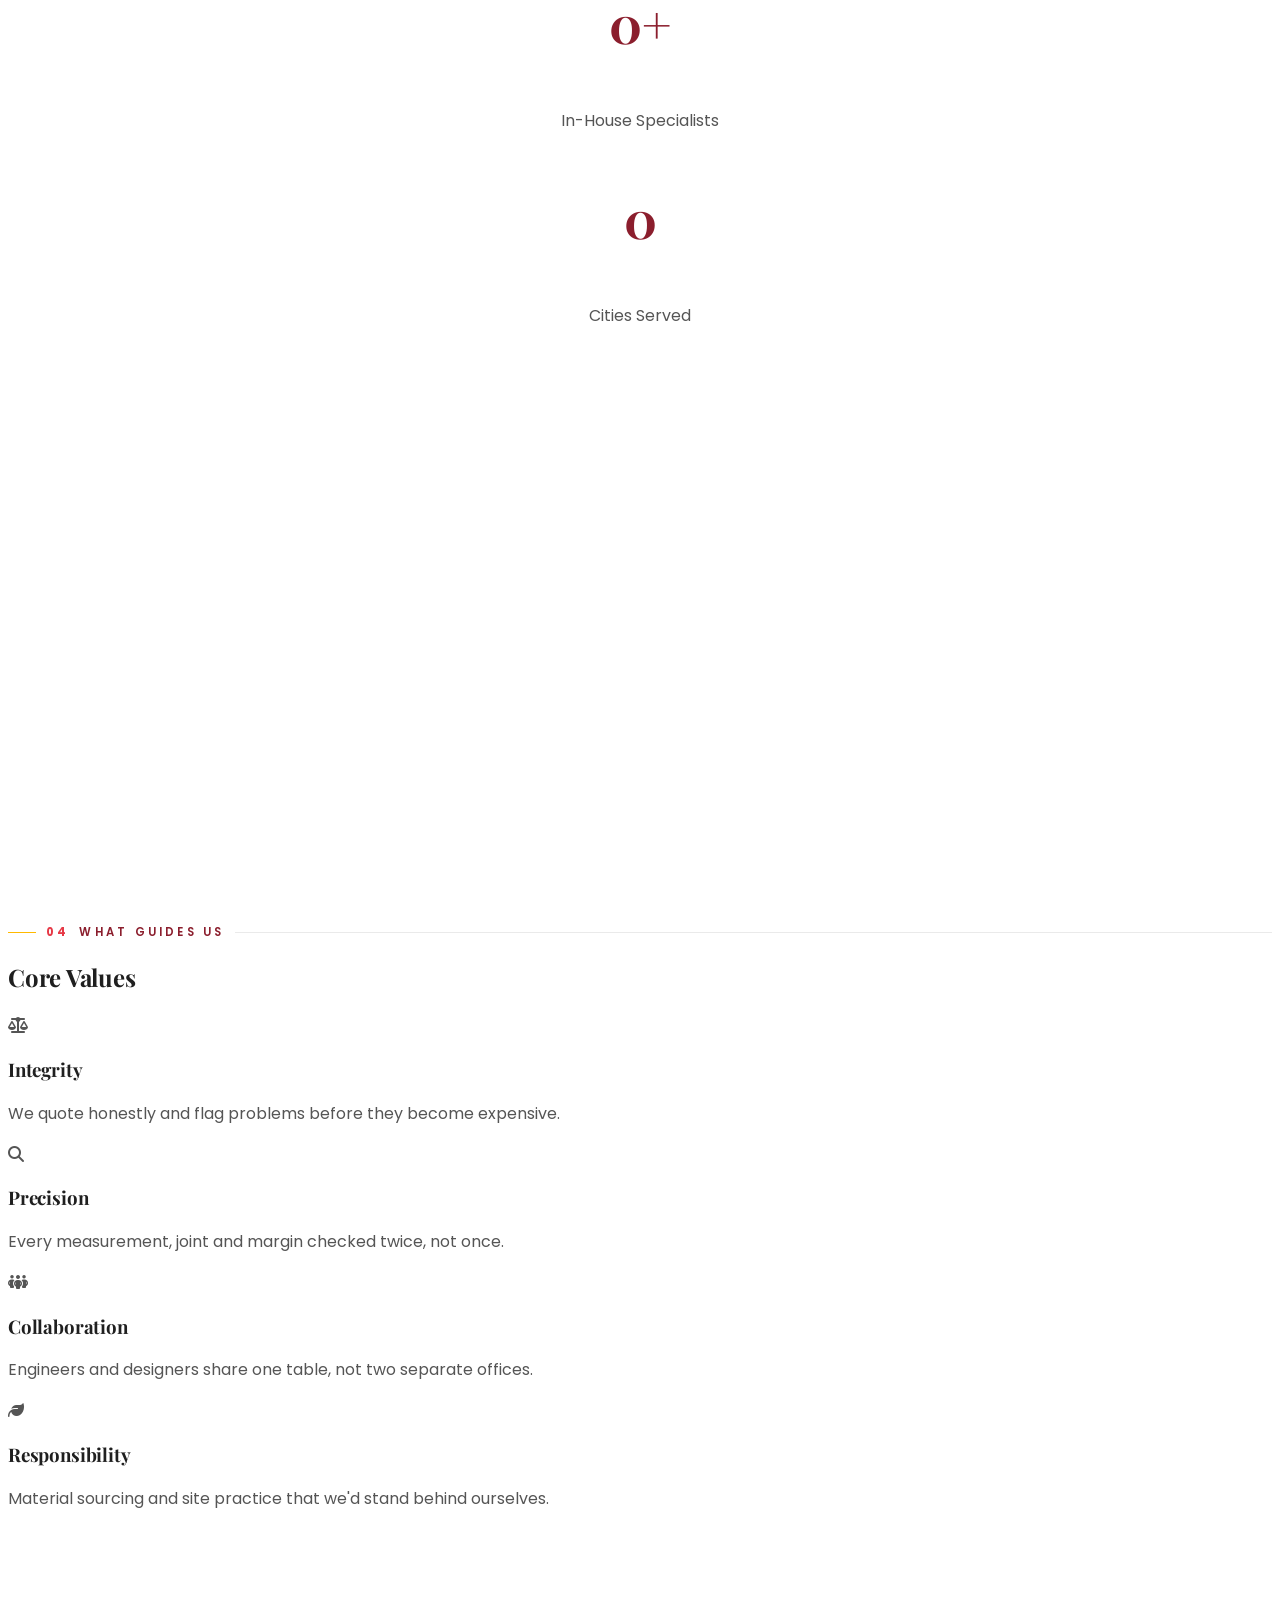
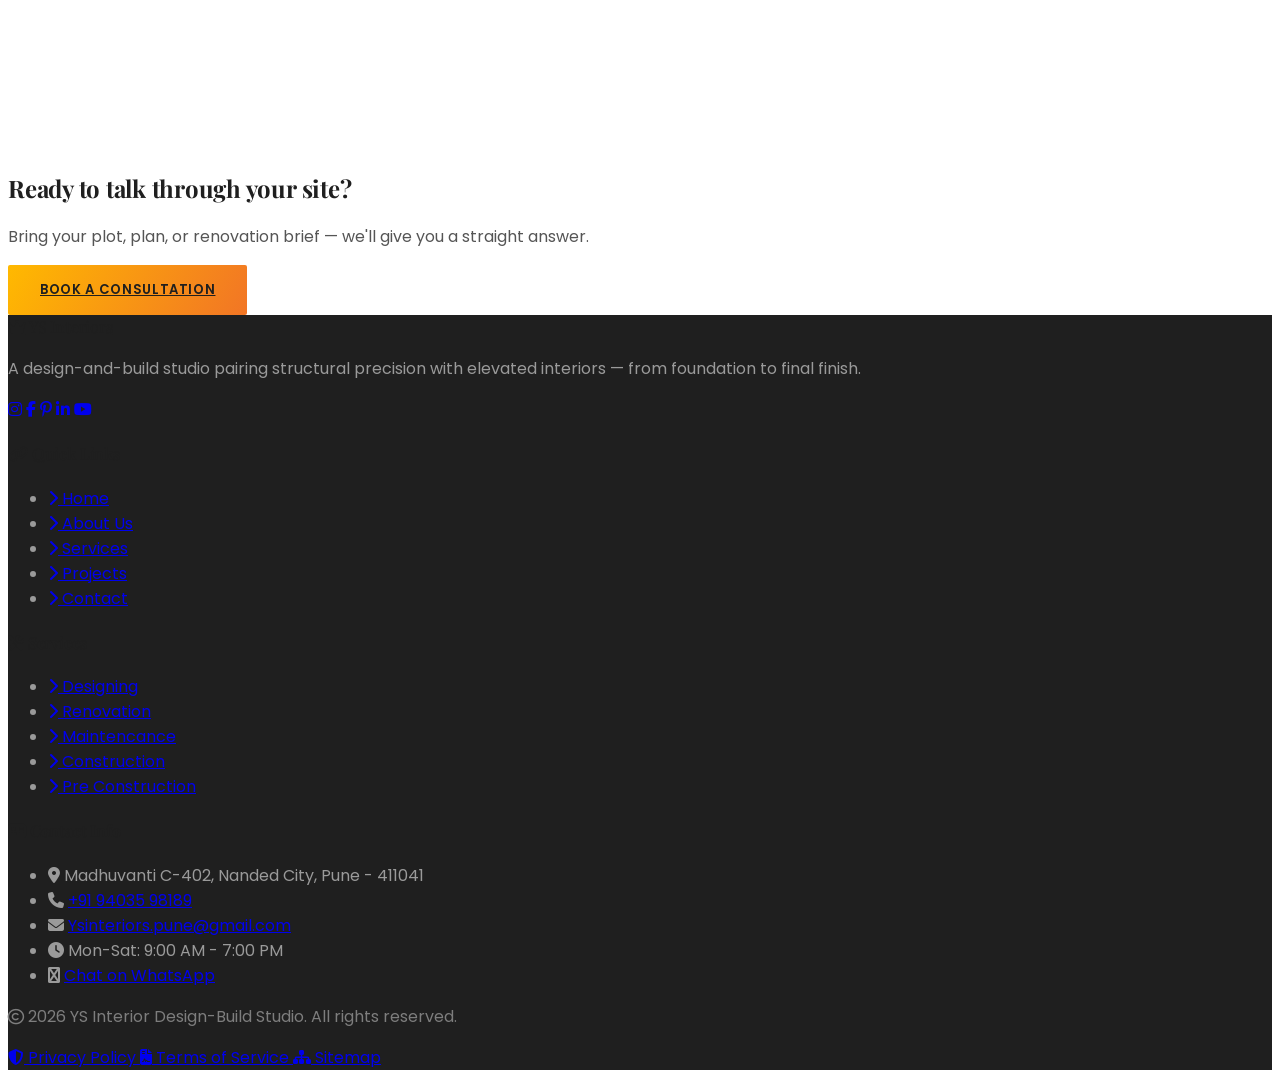
==== commit e822c85f: "Updated" ====
--- a/about.html
+++ b/about.html
@@ -67,8 +67,8 @@
     <!-- Mobile Logo -->
     <a href="index.html" class="mb-6">
       <img
-        src="images/logo.png"
-        alt="Strata & Stone Logo"
+        src="/images/logo.PNG"
+        alt="YS Interiors"
         class="h-16 w-auto object-contain"
       >
     </a>
@@ -86,10 +86,95 @@
 <!-- ===== PAGE BANNER ===== -->
 <section class="page-banner bg-cover bg-center" style="background-image:url('https://images.unsplash.com/photo-1600585154526-990dced4db0d?auto=format&fit=crop&w=1800&q=80')">
   <div class="container max-w-7xl mx-auto px-6 lg:px-10 text-center">
-    <p class="dim-line justify-center mb-5 text-white/80"><span class="dim-num">—</span> About The Studio</p>
-    <h1 class="font-display text-5xl md:text-6xl text-white">Two disciplines. One roof.</h1>
-  </div>
-</section>
+    <p class="dim-line justify-center mb-5"><span class="dim-num">—</span> About The Studio</p>
+    <h1 class="font-display">Two disciplines.<br> <em>One roof.</em></h1>
+  </div>
+</section>
+
+<!-- Font Styles for Page Banner -->
+<style>
+  /* Bold, dramatic serif + modern sans combo */
+  @import url('https://fonts.googleapis.com/css2?family=Oswald:wght@300;400;600;700&family=Playfair+Display:ital,wght@0,700;0,800;1,700;1,800&display=swap');
+
+  .page-banner * {
+    font-family: 'Oswald', 'Inter', -apple-system, BlinkMacSystemFont, sans-serif;
+  }
+
+  .page-banner {
+    min-height: 50vh;
+    background-color: #1a1a1a;
+    position: relative;
+    display: flex;
+    align-items: center;
+    justify-content: center;
+  }
+
+  .page-banner::before {
+    content: '';
+    position: absolute;
+    inset: 0;
+    background: linear-gradient(100deg, rgba(31,31,31,.82) 20%, rgba(31,31,31,.35) 100%);
+    z-index: 1;
+  }
+
+  .page-banner .container {
+    position: relative;
+    z-index: 2;
+  }
+
+  .page-banner .dim-line {
+    font-size: 0.9rem;
+    letter-spacing: 0.4em;
+    text-transform: uppercase;
+    font-weight: 300;
+    opacity: 0.9;
+    color: #ffffff;
+    font-family: 'Oswald', sans-serif;
+  }
+
+  .page-banner .dim-num {
+    color: #fbbf24;
+    margin-right: 0.5rem;
+    font-weight: 600;
+  }
+
+  /* Main heading – powerful Oswald + Playfair for elegance */
+  .page-banner .font-display {
+    font-family: 'Playfair Display', Georgia, 'Times New Roman', serif;
+    font-weight: 800;
+    letter-spacing: -0.02em;
+    line-height: 1.1;
+    color: #ffffff;
+    margin: 0;
+    font-size: 5rem;
+    text-shadow: 0 4px 30px rgba(0,0,0,0.4);
+  }
+
+  .page-banner .font-display em {
+    color: #fbbf24;
+    font-style: italic;
+    font-weight: 800;
+    font-family: 'Playfair Display', Georgia, serif;
+    text-shadow: 0 0 40px rgba(251, 191, 36, 0.2);
+  }
+
+  /* Responsive */
+  @media (max-width: 768px) {
+    .page-banner .font-display {
+      font-size: 3.2rem;
+    }
+    .page-banner .dim-line {
+      font-size: 0.75rem;
+      letter-spacing: 0.3em;
+    }
+  }
+
+  @media (max-width: 480px) {
+    .page-banner .font-display {
+      font-size: 2.5rem;
+    }
+  }
+</style>
 
 <!-- ===== COMPANY OVERVIEW ===== -->
 <section class="py-28 bg-white">
@@ -100,7 +185,7 @@
     <div class="reveal-up">
       <p class="dim-line mb-5"><span class="dim-num">01</span> Company Overview</p>
       <h2 class="font-display text-4xl md:text-5xl mb-6 leading-tight">Founded on-site, not in a showroom.</h2>
-      <p class="leading-8 mb-5">Strata &amp; Stone was founded in 2012 by a civil engineer and an interior designer
+      <p class="leading-8 mb-5">YS interior was founded in 2012 by a civil engineer and an interior designer
         who kept running into the same problem: contractors and designers who never talked to each other, leaving
         clients to manage the gap themselves.</p>
       <p class="leading-8">Today we run both disciplines under one studio — structural teams and design teams
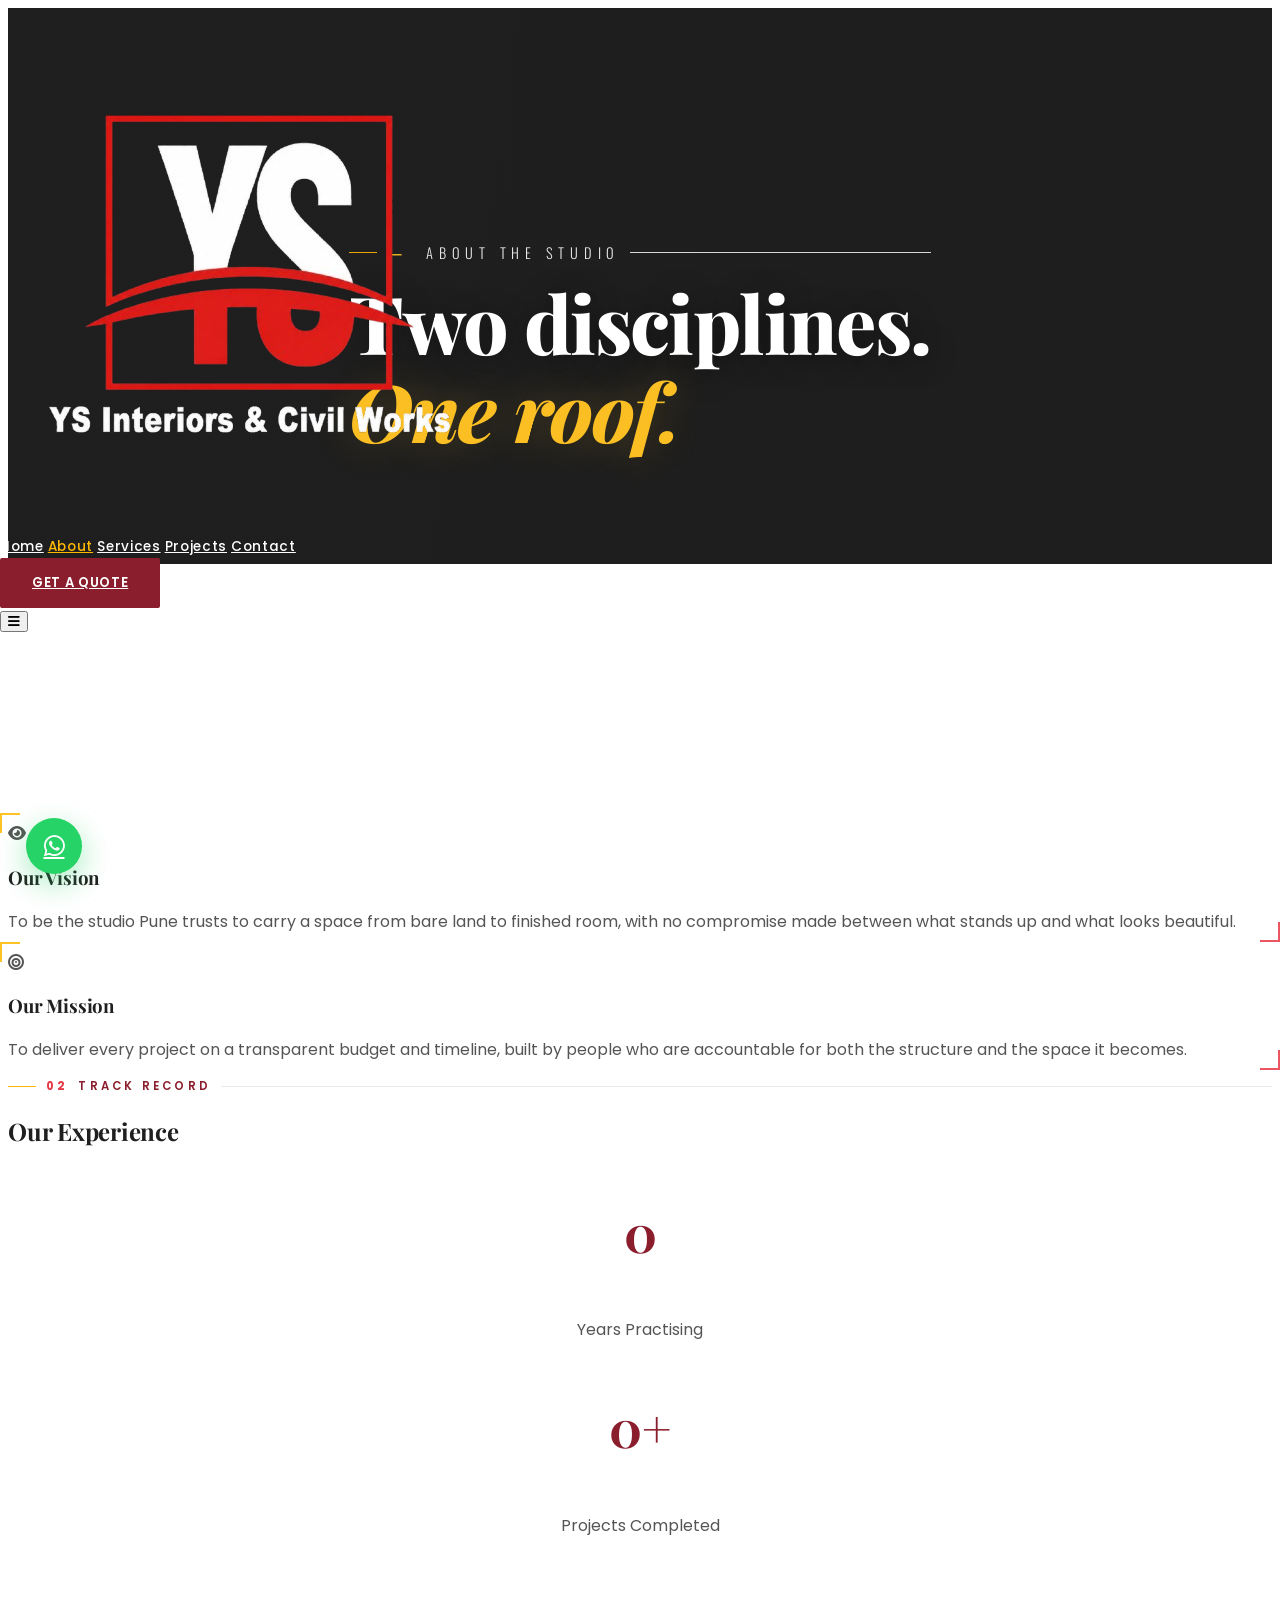
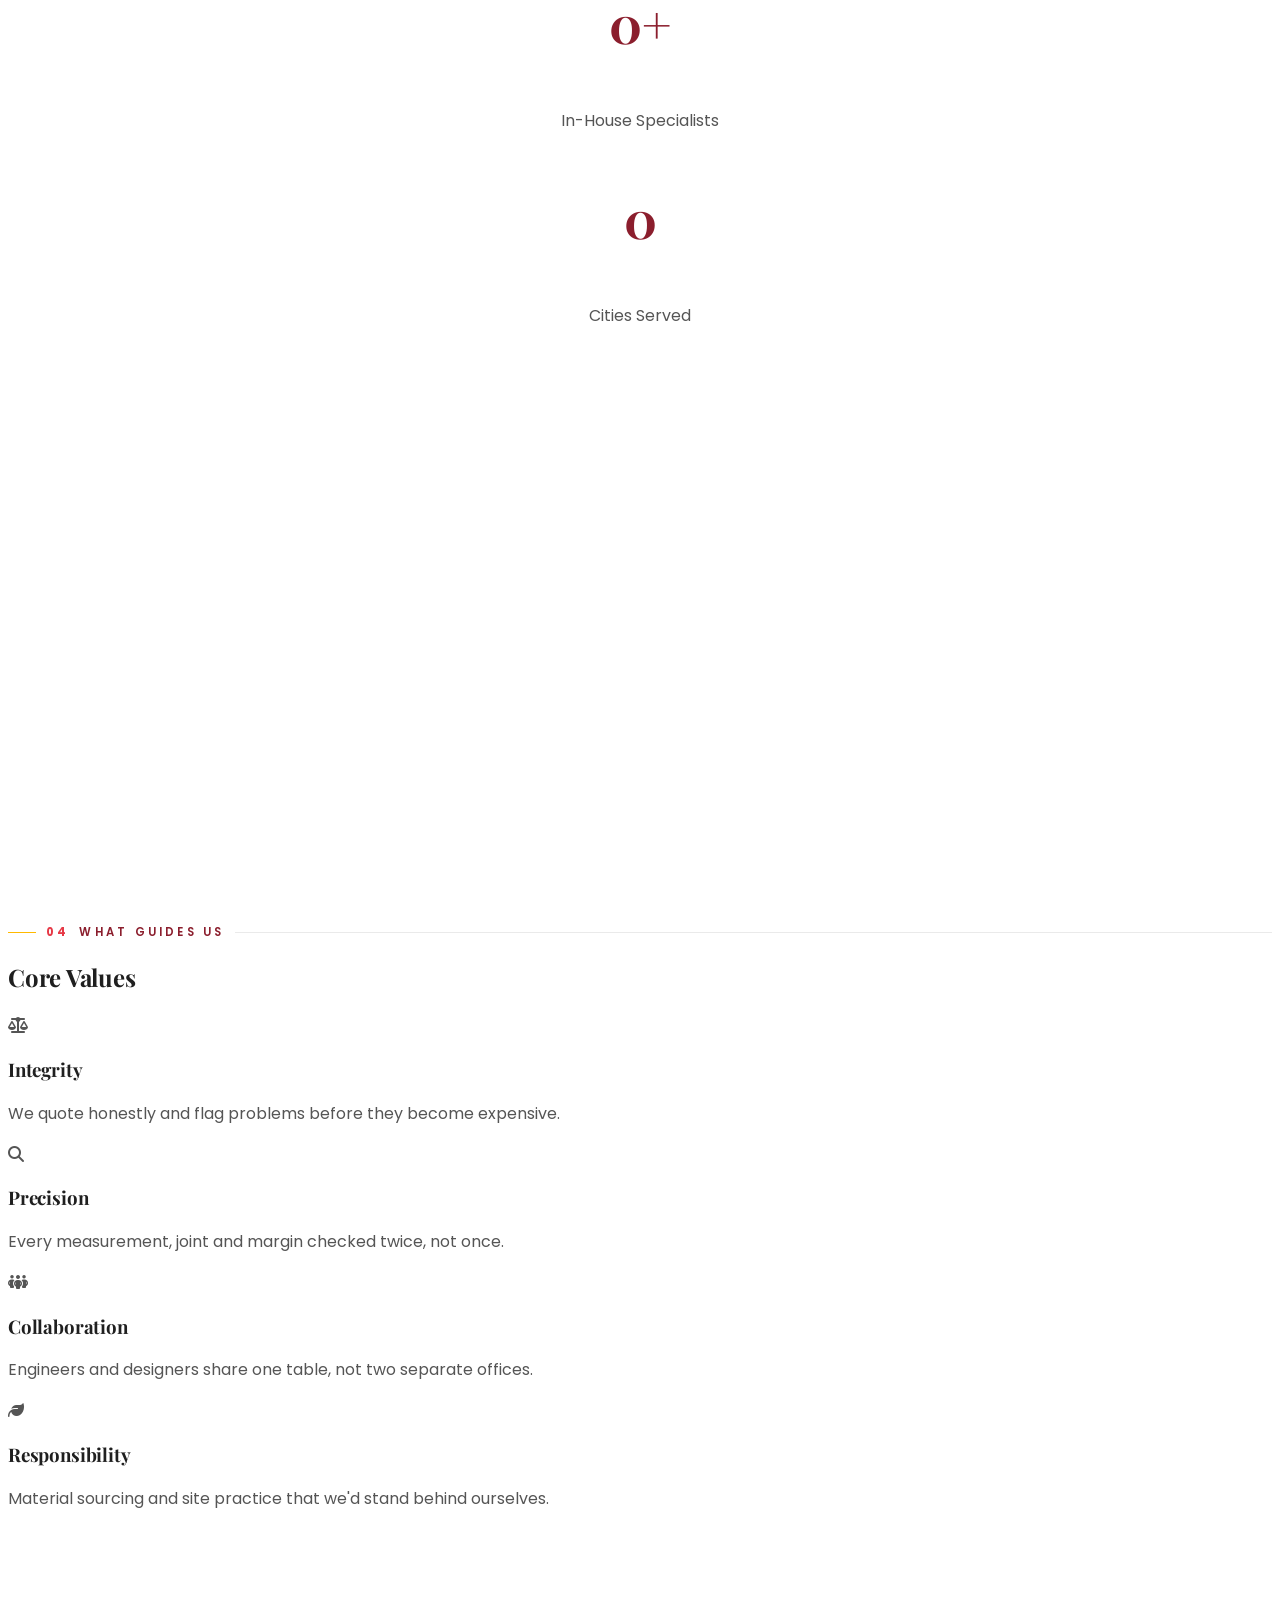
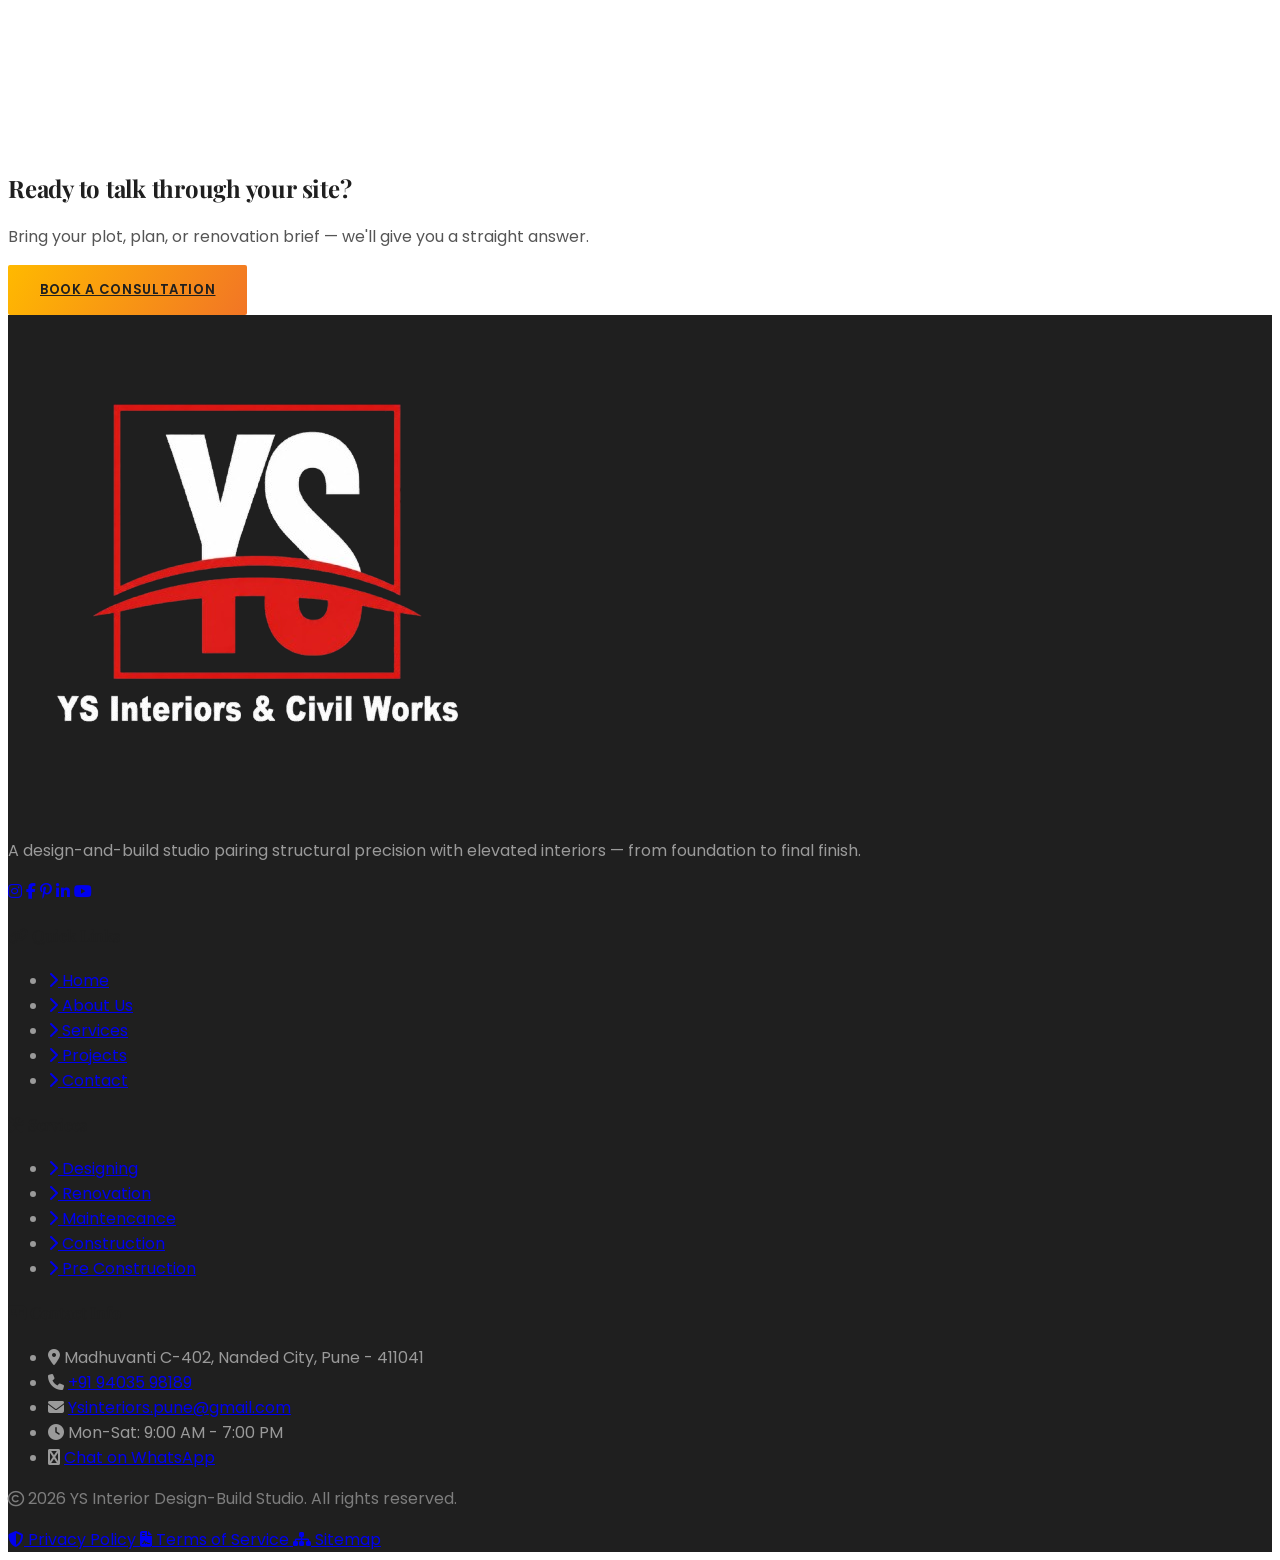
==== commit f263f83e: "updated" ====
--- a/about.html
+++ b/about.html
@@ -22,15 +22,15 @@
 <!-- <div id="preloader"><div class="loader-mark">S&amp;S<div class="loader-line"></div></div></div> -->
 
 <!-- ===== HEADER ===== -->
-<header id="site-header">
+<header id="site-header" class="relative overflow-visible">
   <div class="max-w-7xl mx-auto px-6 lg:px-10 flex items-center justify-between">
 
     <!-- Logo -->
-    <a href="index.html" class="flex items-center">
+    <a href="index.html" class="flex items-center -my-1.5 md:-my-2 lg:-my-3">
       <img
-        src="/images/logo.PNG"
+        src="/images/Logo-removebg-preview.png"
         alt="YS Interiors"
-        class="h-14 md:h-16 lg:h-18 w-auto object-contain"
+        class="h-16 md:h-20 lg:h-24 w-auto object-contain"
       >
     </a>
 
@@ -45,7 +45,10 @@
 
     <!-- CTA Button -->
     <div class="hidden lg:block">
-      <a href="contact.html" class="btn btn-primary">Get a Quote</a>
+     <a href="contact.html" class="btn btn-dark">
+    Get a Quote
+</a>
+
     </div>
 
     <!-- Mobile Menu Button -->
@@ -67,7 +70,7 @@
     <!-- Mobile Logo -->
     <a href="index.html" class="mb-6">
       <img
-        src="/images/logo.PNG"
+        src="/images/Logo-removebg-preview.png"
         alt="YS Interiors"
         class="h-16 w-auto object-contain"
       >
@@ -315,21 +318,28 @@
 <footer style="background:#1F1F1F">
   <div class="max-w-7xl mx-auto px-6 lg:px-10 py-20 grid md:grid-cols-4 gap-12">
     
-    <!-- Column 1: Brand & Social -->
-    <div>
-      <a href="index.html" class="font-display text-2xl text-white flex items-center gap-2">
-        <i class="fa-solid fa-crown text-[#FFB900] text-xl"></i>
-        YS Interiors
-      </a>
-      <p class="mt-5 text-sm leading-7" style="color:#9a9a9a">A design-and-build studio pairing structural precision with elevated interiors — from foundation to final finish.</p>
-      <div class="flex gap-3 mt-6">
-        <a href="#" class="w-9 h-9 rounded-full flex items-center justify-center text-white/80 hover:text-[#1F1F1F] hover:bg-[#FFB900] border border-white/15 transition"><i class="fa-brands fa-instagram"></i></a>
-        <a href="#" class="w-9 h-9 rounded-full flex items-center justify-center text-white/80 hover:text-[#1F1F1F] hover:bg-[#FFB900] border border-white/15 transition"><i class="fa-brands fa-facebook-f"></i></a>
-        <a href="#" class="w-9 h-9 rounded-full flex items-center justify-center text-white/80 hover:text-[#1F1F1F] hover:bg-[#FFB900] border border-white/15 transition"><i class="fa-brands fa-pinterest-p"></i></a>
-        <a href="#" class="w-9 h-9 rounded-full flex items-center justify-center text-white/80 hover:text-[#1F1F1F] hover:bg-[#FFB900] border border-white/15 transition"><i class="fa-brands fa-linkedin-in"></i></a>
-        <a href="#" class="w-9 h-9 rounded-full flex items-center justify-center text-white/80 hover:text-[#1F1F1F] hover:bg-[#FFB900] border border-white/15 transition"><i class="fa-brands fa-youtube"></i></a>
-      </div>
-    </div>
+   <!-- Column 1: Brand & Social -->
+<div>
+  <a href="index.html" class="flex items-center">
+   <img
+  src="/images/Logo-removebg-preview.png"
+  alt="YS Interiors Logo"
+  class="h-[100px] w-auto"
+>
+  </a>
+
+  <p class="mt-5 text-sm leading-7" style="color:#9a9a9a">
+    A design-and-build studio pairing structural precision with elevated interiors — from foundation to final finish.
+  </p>
+
+  <div class="flex gap-3 mt-6">
+    <a href="#" class="w-9 h-9 rounded-full flex items-center justify-center text-white/80 hover:text-[#1F1F1F] hover:bg-[#FFB900] border border-white/15 transition"><i class="fa-brands fa-instagram"></i></a>
+    <a href="#" class="w-9 h-9 rounded-full flex items-center justify-center text-white/80 hover:text-[#1F1F1F] hover:bg-[#FFB900] border border-white/15 transition"><i class="fa-brands fa-facebook-f"></i></a>
+    <a href="#" class="w-9 h-9 rounded-full flex items-center justify-center text-white/80 hover:text-[#1F1F1F] hover:bg-[#FFB900] border border-white/15 transition"><i class="fa-brands fa-pinterest-p"></i></a>
+    <a href="#" class="w-9 h-9 rounded-full flex items-center justify-center text-white/80 hover:text-[#1F1F1F] hover:bg-[#FFB900] border border-white/15 transition"><i class="fa-brands fa-linkedin-in"></i></a>
+    <a href="#" class="w-9 h-9 rounded-full flex items-center justify-center text-white/80 hover:text-[#1F1F1F] hover:bg-[#FFB900] border border-white/15 transition"><i class="fa-brands fa-youtube"></i></a>
+  </div>
+</div>
 
     <!-- Column 2: Quick Links with Icons -->
     <div>
@@ -386,7 +396,7 @@
         </li>
         <li class="flex gap-3 items-center">
           <i class="fa-solid fa-whatsapp text-[#FFB900] text-base"></i>
-          <a href="https://wa.me/919403598189" class="hover:text-[#FFB900] transition">Chat on WhatsApp</a>
+          <a href="https://wa.me/917499824230" class="hover:text-[#FFB900] transition">Chat on WhatsApp</a>
         </li>
       </ul>
     </div>
@@ -415,7 +425,7 @@
   </div>
 </footer>
 
-<a id="whatsapp-float" href="https://wa.me/919822045671" target="_blank" rel="noopener"><i class="fa-brands fa-whatsapp"></i></a>
+<a id="whatsapp-float" href="https://wa.me/917499824230" target="_blank" rel="noopener"><i class="fa-brands fa-whatsapp"></i></a>
 <button id="back-to-top" aria-label="Back to top"><i class="fa-solid fa-arrow-up"></i><svg width="52" height="52" viewBox="0 0 52 52"><circle cx="26" cy="26" r="23"></circle></svg></button>
 
 <script src="js/main.js"></script>
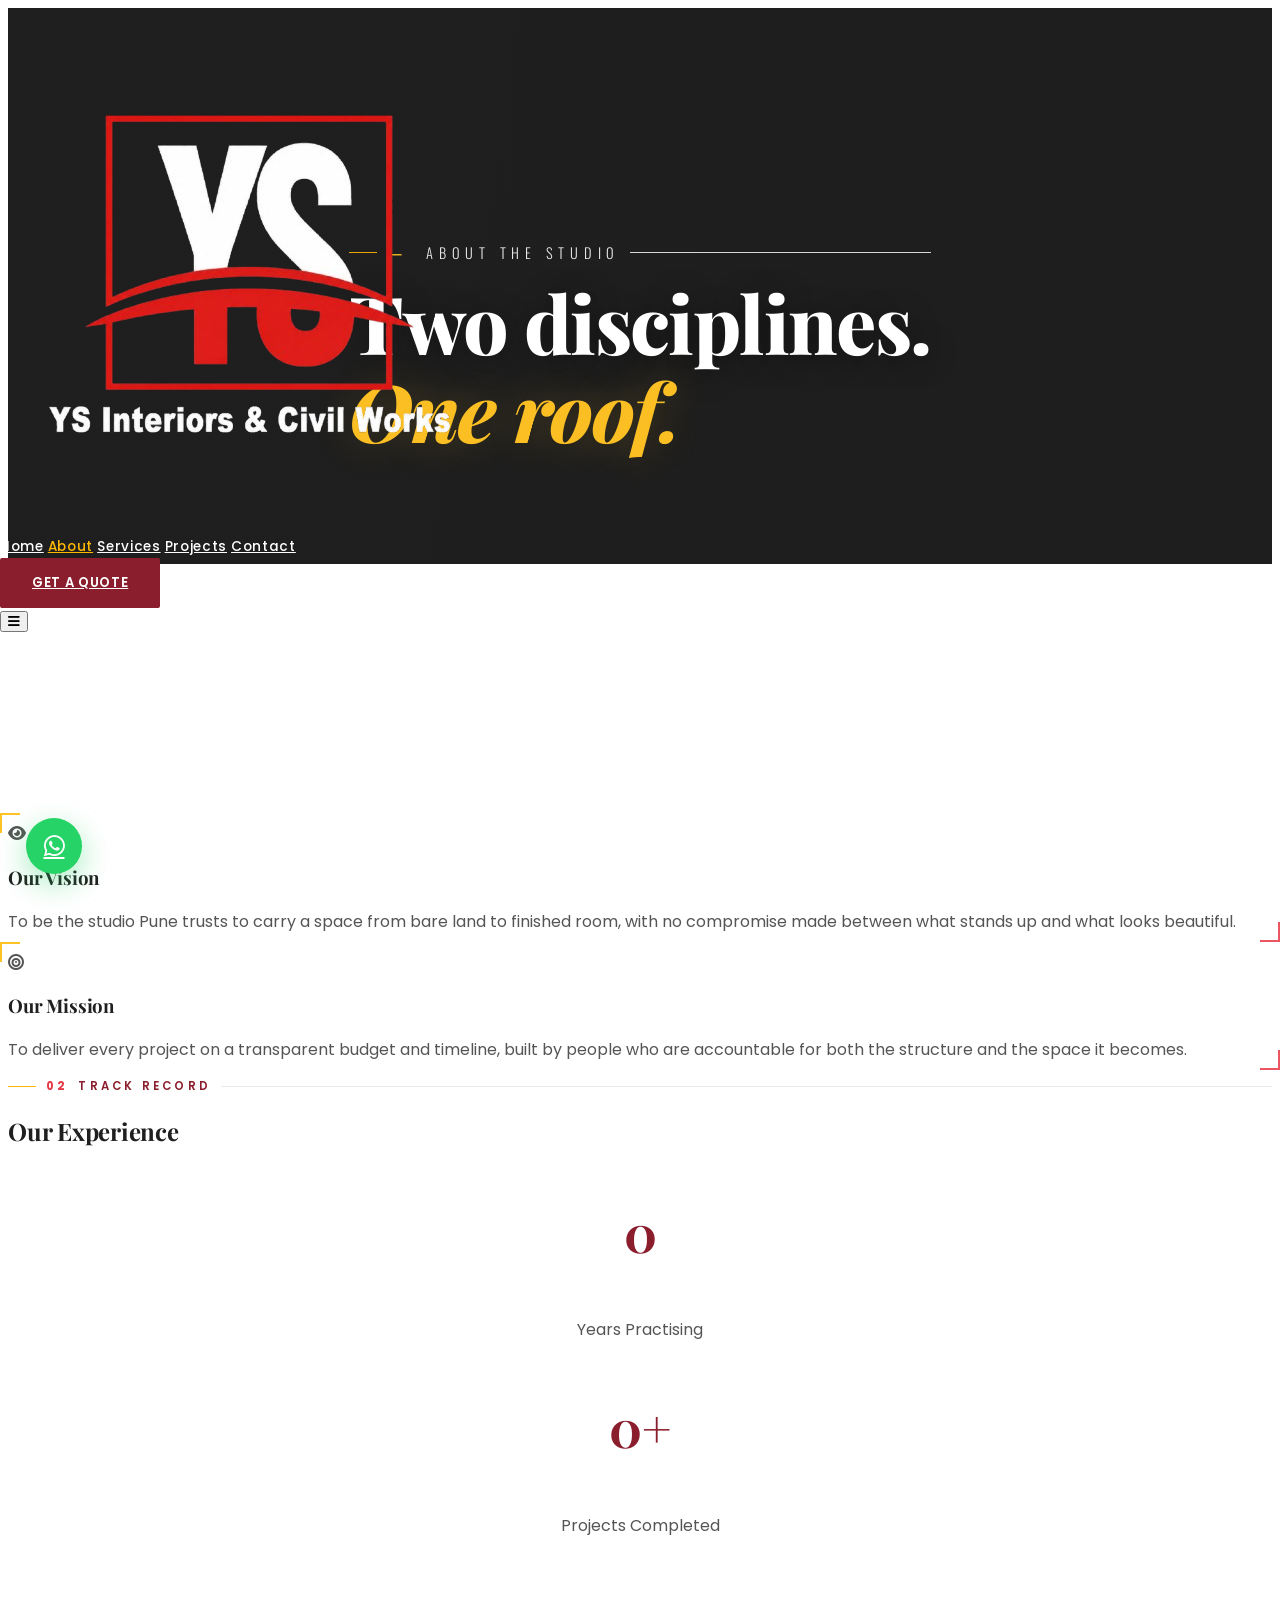
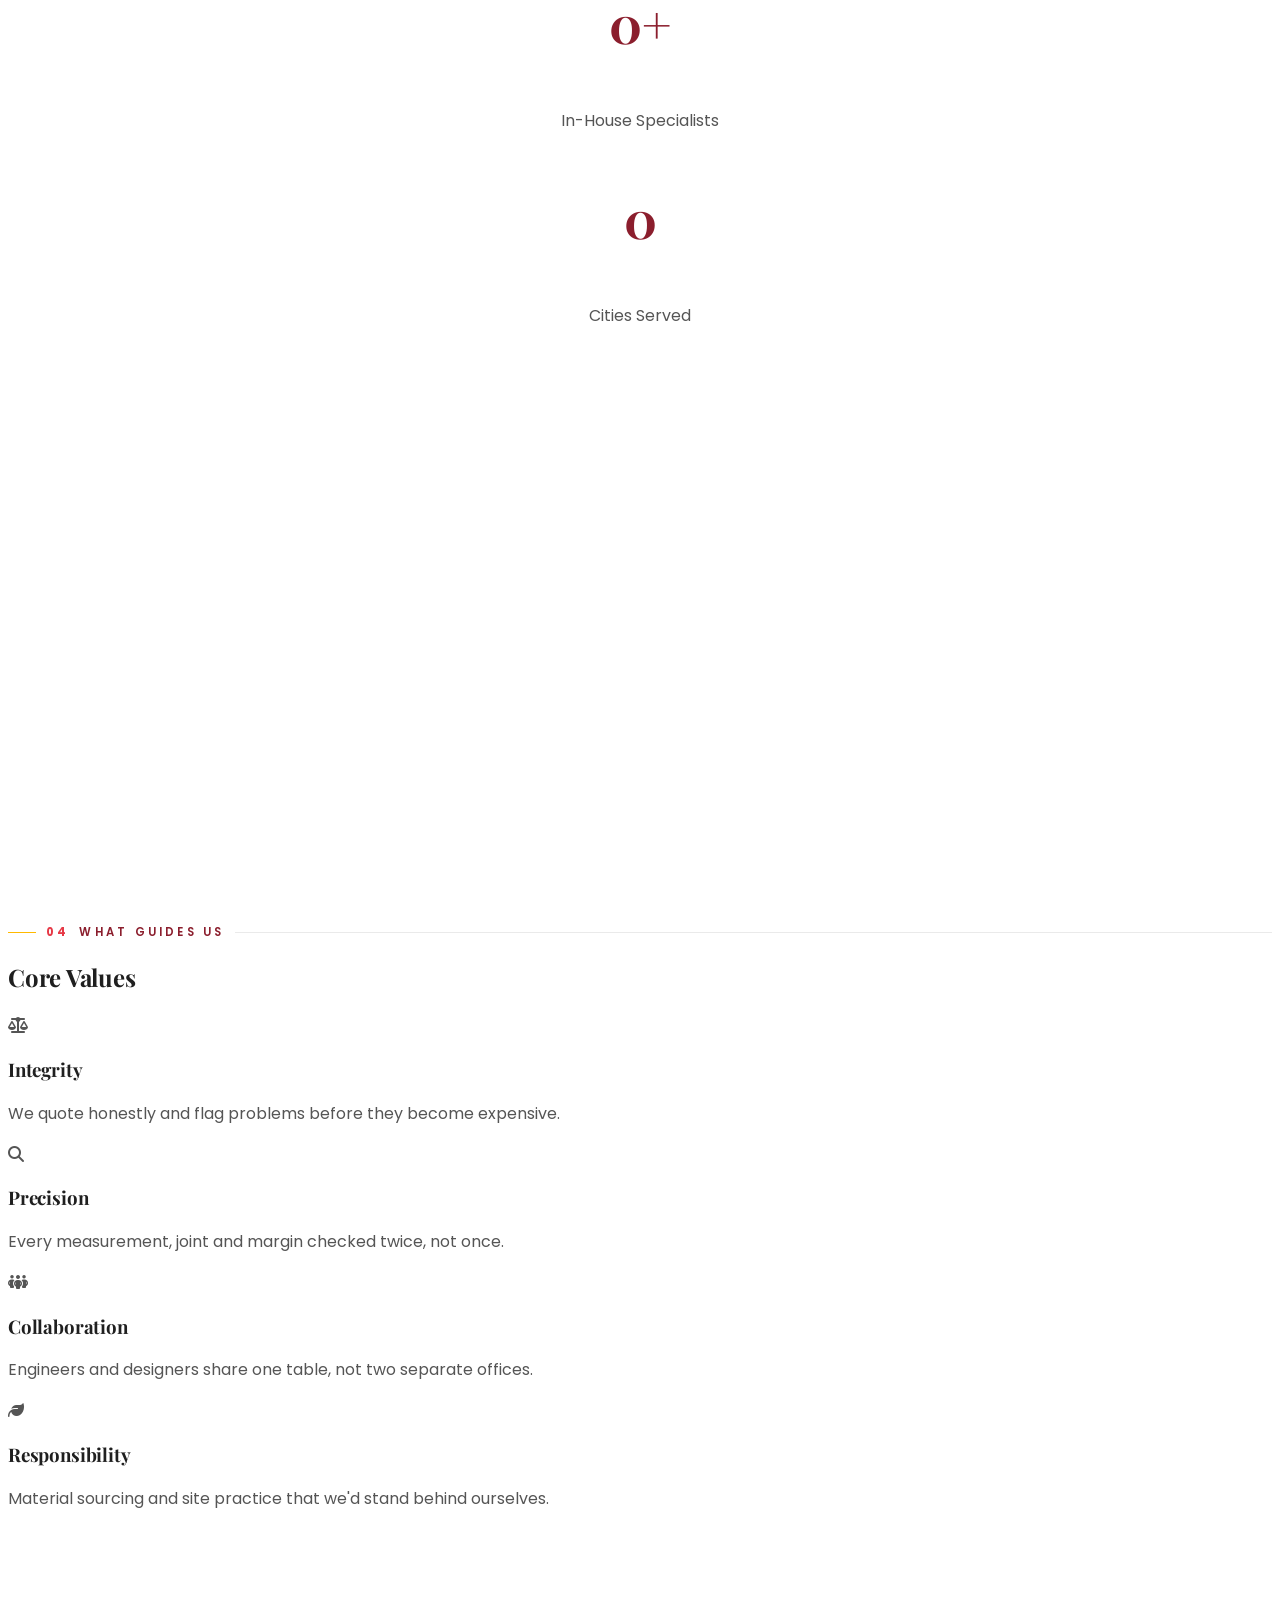
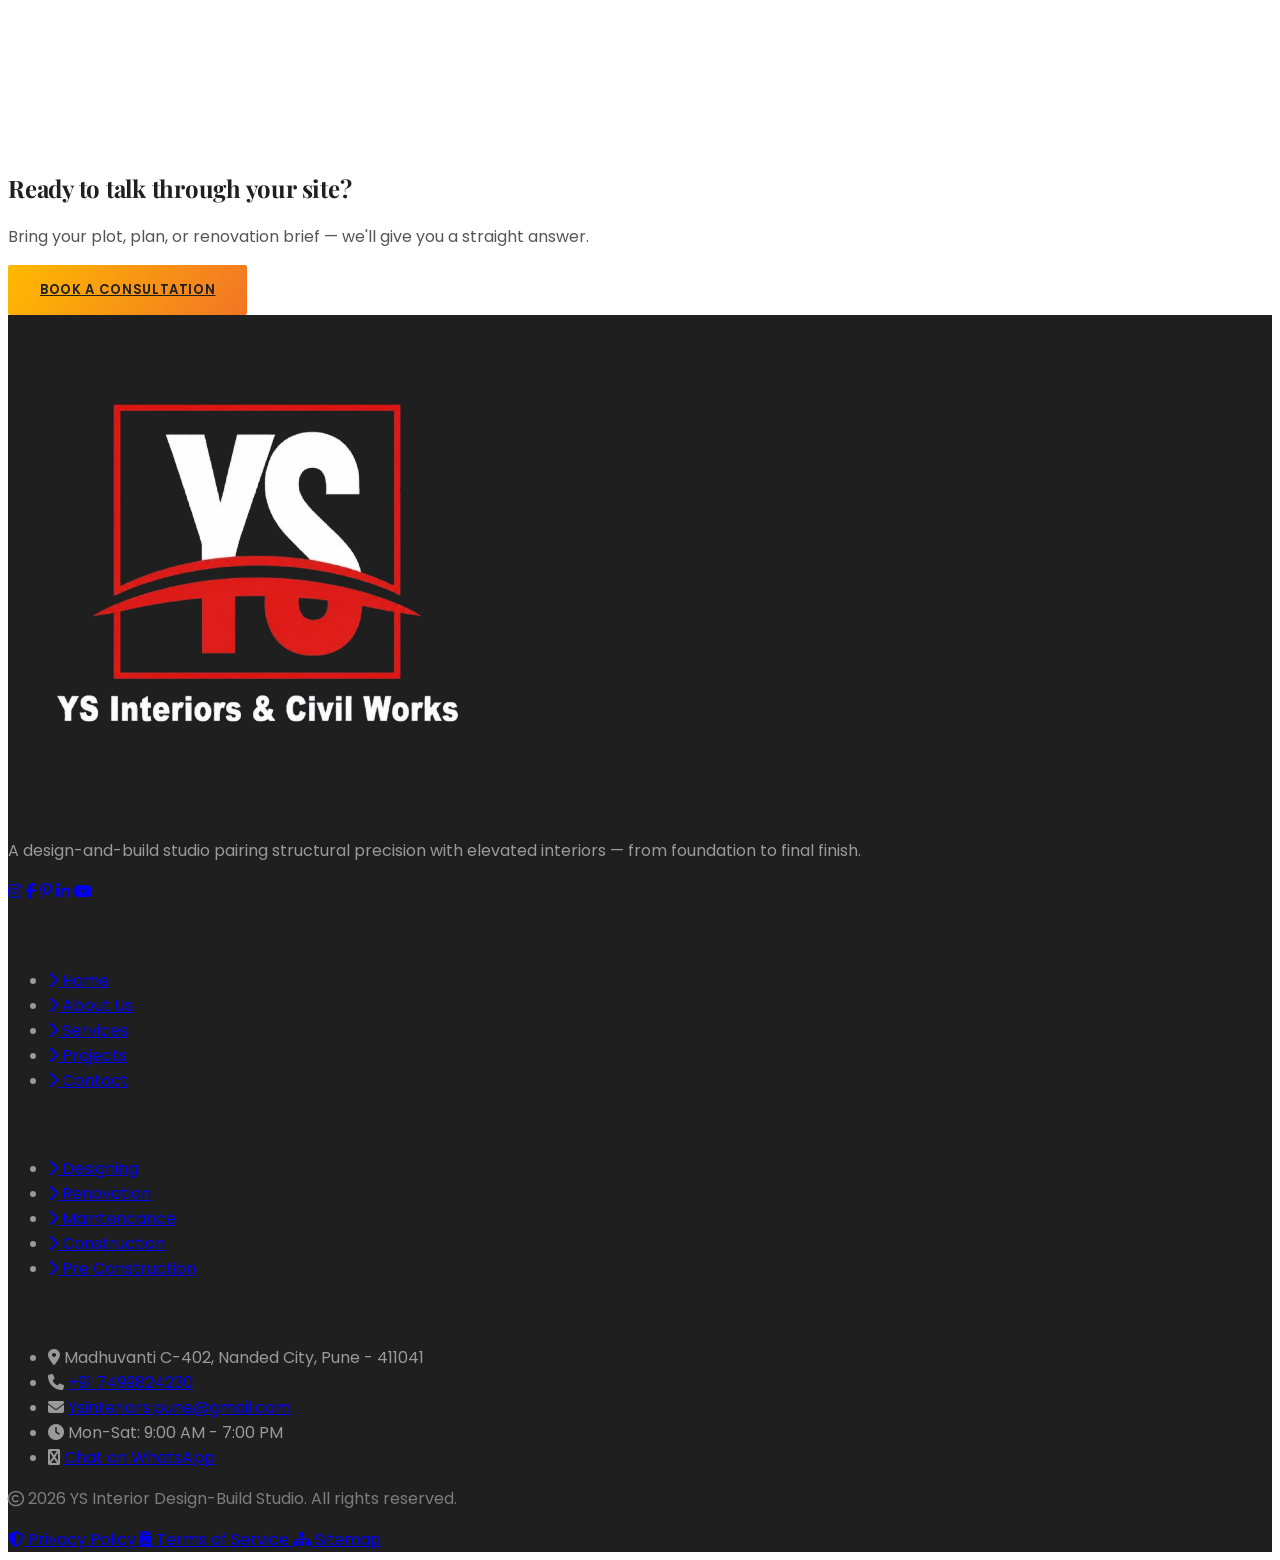
==== commit 5630097d: "updated" ====
--- a/about.html
+++ b/about.html
@@ -26,13 +26,13 @@
   <div class="max-w-7xl mx-auto px-6 lg:px-10 flex items-center justify-between">
 
     <!-- Logo -->
-    <a href="index.html" class="flex items-center -my-1.5 md:-my-2 lg:-my-3">
-      <img
-        src="/images/Logo-removebg-preview.png"
-        alt="YS Interiors"
-        class="h-16 md:h-20 lg:h-24 w-auto object-contain"
-      >
-    </a>
+<a href="index.html" class="flex items-center -my-2 md:-my-2 lg:-my-3">
+  <img
+    src="/images/Logo-removebg-preview.png"
+    alt="YS Interiors"
+    class="h-20 md:h-24 lg:h-28 w-auto object-contain"
+  >
+</a>
 
     <!-- Desktop Navigation -->
     <nav class="hidden lg:flex items-center gap-10">
@@ -314,116 +314,30 @@
   </div>
 </section>
 
-<!-- ===== REDESIGNED FOOTER WITH ICONS ===== -->
-<footer style="background:#1F1F1F">
-  <div class="max-w-7xl mx-auto px-6 lg:px-10 py-20 grid md:grid-cols-4 gap-12">
-    
-   <!-- Column 1: Brand & Social -->
-<div>
-  <a href="index.html" class="flex items-center">
-   <img
-  src="/images/Logo-removebg-preview.png"
-  alt="YS Interiors Logo"
-  class="h-[100px] w-auto"
->
-  </a>
-
-  <p class="mt-5 text-sm leading-7" style="color:#9a9a9a">
-    A design-and-build studio pairing structural precision with elevated interiors — from foundation to final finish.
-  </p>
-
-  <div class="flex gap-3 mt-6">
-    <a href="#" class="w-9 h-9 rounded-full flex items-center justify-center text-white/80 hover:text-[#1F1F1F] hover:bg-[#FFB900] border border-white/15 transition"><i class="fa-brands fa-instagram"></i></a>
-    <a href="#" class="w-9 h-9 rounded-full flex items-center justify-center text-white/80 hover:text-[#1F1F1F] hover:bg-[#FFB900] border border-white/15 transition"><i class="fa-brands fa-facebook-f"></i></a>
-    <a href="#" class="w-9 h-9 rounded-full flex items-center justify-center text-white/80 hover:text-[#1F1F1F] hover:bg-[#FFB900] border border-white/15 transition"><i class="fa-brands fa-pinterest-p"></i></a>
-    <a href="#" class="w-9 h-9 rounded-full flex items-center justify-center text-white/80 hover:text-[#1F1F1F] hover:bg-[#FFB900] border border-white/15 transition"><i class="fa-brands fa-linkedin-in"></i></a>
-    <a href="#" class="w-9 h-9 rounded-full flex items-center justify-center text-white/80 hover:text-[#1F1F1F] hover:bg-[#FFB900] border border-white/15 transition"><i class="fa-brands fa-youtube"></i></a>
-  </div>
-</div>
-
-    <!-- Column 2: Quick Links with Icons -->
-    <div>
-      <h4 class="text-white font-display text-lg mb-5 flex items-center gap-2">
-        <i class="fa-solid fa-link text-[#FFB900] text-sm"></i>
-        Quick Links
-      </h4>
-      <ul class="space-y-3 text-sm" style="color:#9a9a9a">
-          <li><a href="index.html" class="hover:text-[#FFB900] transition flex items-center gap-2"><i class="fa-solid fa-chevron-right text-[10px] text-[#FFB900]"></i> Home</a></li>
-        <li><a href="about.html" class="hover:text-[#FFB900] transition flex items-center gap-2"><i class="fa-solid fa-chevron-right text-[10px] text-[#FFB900]"></i> About Us</a></li>
-        <li><a href="services.html" class="hover:text-[#FFB900] transition flex items-center gap-2"><i class="fa-solid fa-chevron-right text-[10px] text-[#FFB900]"></i> Services</a></li>
-        <li><a href="projects.html" class="hover:text-[#FFB900] transition flex items-center gap-2"><i class="fa-solid fa-chevron-right text-[10px] text-[#FFB900]"></i> Projects</a></li>
-        <li><a href="contact.html" class="hover:text-[#FFB900] transition flex items-center gap-2"><i class="fa-solid fa-chevron-right text-[10px] text-[#FFB900]"></i> Contact</a></li>
-      </ul>
-    </div>
-
-    <!-- Column 3: Services with Icons -->
-    <div>
-      <h4 class="text-white font-display text-lg mb-5 flex items-center gap-2">
-        <i class="fa-solid fa-tools text-[#FFB900] text-sm"></i>
-        Services
-      </h4>
-      <ul class="space-y-3 text-sm" style="color:#9a9a9a">
-        <li><a href="services.html" class="hover:text-[#FFB900] transition flex items-center gap-2"><i class="fa-solid fa-chevron-right text-[10px] text-[#FFB900]"></i> Designing</a></li>
-        <li><a href="services.html" class="hover:text-[#FFB900] transition flex items-center gap-2"><i class="fa-solid fa-chevron-right text-[10px] text-[#FFB900]"></i> Renovation</a></li>
-        <li><a href="services.html" class="hover:text-[#FFB900] transition flex items-center gap-2"><i class="fa-solid fa-chevron-right text-[10px] text-[#FFB900]"></i> Maintencance</a></li>
-        <li><a href="services.html" class="hover:text-[#FFB900] transition flex items-center gap-2"><i class="fa-solid fa-chevron-right text-[10px] text-[#FFB900]"></i> Construction</a></li>
-        <li><a href="services.html" class="hover:text-[#FFB900] transition flex items-center gap-2"><i class="fa-solid fa-chevron-right text-[10px] text-[#FFB900]"></i> Pre Construction</a></li>
-      </ul>
-    </div>
-
-    <!-- Column 4: Contact with Icons (Enhanced) -->
-    <div>
-      <h4 class="text-white font-display text-lg mb-5 flex items-center gap-2">
-        <i class="fa-solid fa-address-card text-[#FFB900] text-sm"></i>
-        Contact Info
-      </h4>
-      <ul class="space-y-4 text-sm" style="color:#9a9a9a">
-        <li class="flex gap-3 items-start">
-          <i class="fa-solid fa-location-dot mt-1 text-[#FFB900] text-base"></i>
-          <span>Madhuvanti C-402, Nanded City, Pune - 411041</span>
-        </li>
-        <li class="flex gap-3 items-center">
-          <i class="fa-solid fa-phone text-[#FFB900] text-base"></i>
-          <a href="tel:+919403598189" class="hover:text-[#FFB900] transition">+91 94035 98189</a>
-        </li>
-        <li class="flex gap-3 items-center">
-          <i class="fa-solid fa-envelope text-[#FFB900] text-base"></i>
-          <a href="mailto:Ysinteriors.pune@gmail.com" class="hover:text-[#FFB900] transition">Ysinteriors.pune@gmail.com</a>
-        </li>
-        <li class="flex gap-3 items-center">
-          <i class="fa-solid fa-clock text-[#FFB900] text-base"></i>
-          <span>Mon-Sat: 9:00 AM - 7:00 PM</span>
-        </li>
-        <li class="flex gap-3 items-center">
-          <i class="fa-solid fa-whatsapp text-[#FFB900] text-base"></i>
-          <a href="https://wa.me/917499824230" class="hover:text-[#FFB900] transition">Chat on WhatsApp</a>
-        </li>
-      </ul>
-    </div>
-
-  </div>
-
-  <!-- Bottom Bar with Icons -->
-  <div class="border-t border-white/10 py-6">
-    <div class="max-w-7xl mx-auto px-6 lg:px-10 flex flex-col md:flex-row justify-between items-center gap-4">
-      <p class="text-xs" style="color:#7d7d7d">
-        <i class="fa-regular fa-copyright text-[#FFB900] mr-1"></i>
-        2026 YS Interior Design-Build Studio. All rights reserved.
-      </p>
-      <div class="flex gap-6 text-xs" style="color:#7d7d7d">
-        <a href="#" class="hover:text-[#FFB900] transition flex items-center gap-1">
-          <i class="fa-solid fa-shield-alt text-[#FFB900] text-[10px]"></i> Privacy Policy
-        </a>
-        <a href="#" class="hover:text-[#FFB900] transition flex items-center gap-1">
-          <i class="fa-solid fa-file-contract text-[#FFB900] text-[10px]"></i> Terms of Service
-        </a>
-        <a href="#" class="hover:text-[#FFB900] transition flex items-center gap-1">
-          <i class="fa-solid fa-sitemap text-[#FFB900] text-[10px]"></i> Sitemap
-        </a>
-      </div>
-    </div>
-  </div>
-</footer>
+<!-- Footer will be loaded from components/footer.html -->
+<div id="footer-placeholder"></div>
+
+
+<!-- ===== LOAD HEADER & FOOTER FROM COMPONENTS ===== -->
+<script>
+  document.addEventListener('DOMContentLoaded', function() {
+    // Load Header
+    fetch('/components/header.html')
+      .then(response => response.text())
+      .then(data => {
+        document.getElementById('header-placeholder').innerHTML = data;
+      })
+      .catch(error => console.error('Error loading header:', error));
+
+    // Load Footer
+    fetch('/components/footer.html')
+      .then(response => response.text())
+      .then(data => {
+        document.getElementById('footer-placeholder').innerHTML = data;
+      })
+      .catch(error => console.error('Error loading footer:', error));
+  });
+</script>
 
 <a id="whatsapp-float" href="https://wa.me/917499824230" target="_blank" rel="noopener"><i class="fa-brands fa-whatsapp"></i></a>
 <button id="back-to-top" aria-label="Back to top"><i class="fa-solid fa-arrow-up"></i><svg width="52" height="52" viewBox="0 0 52 52"><circle cx="26" cy="26" r="23"></circle></svg></button>
